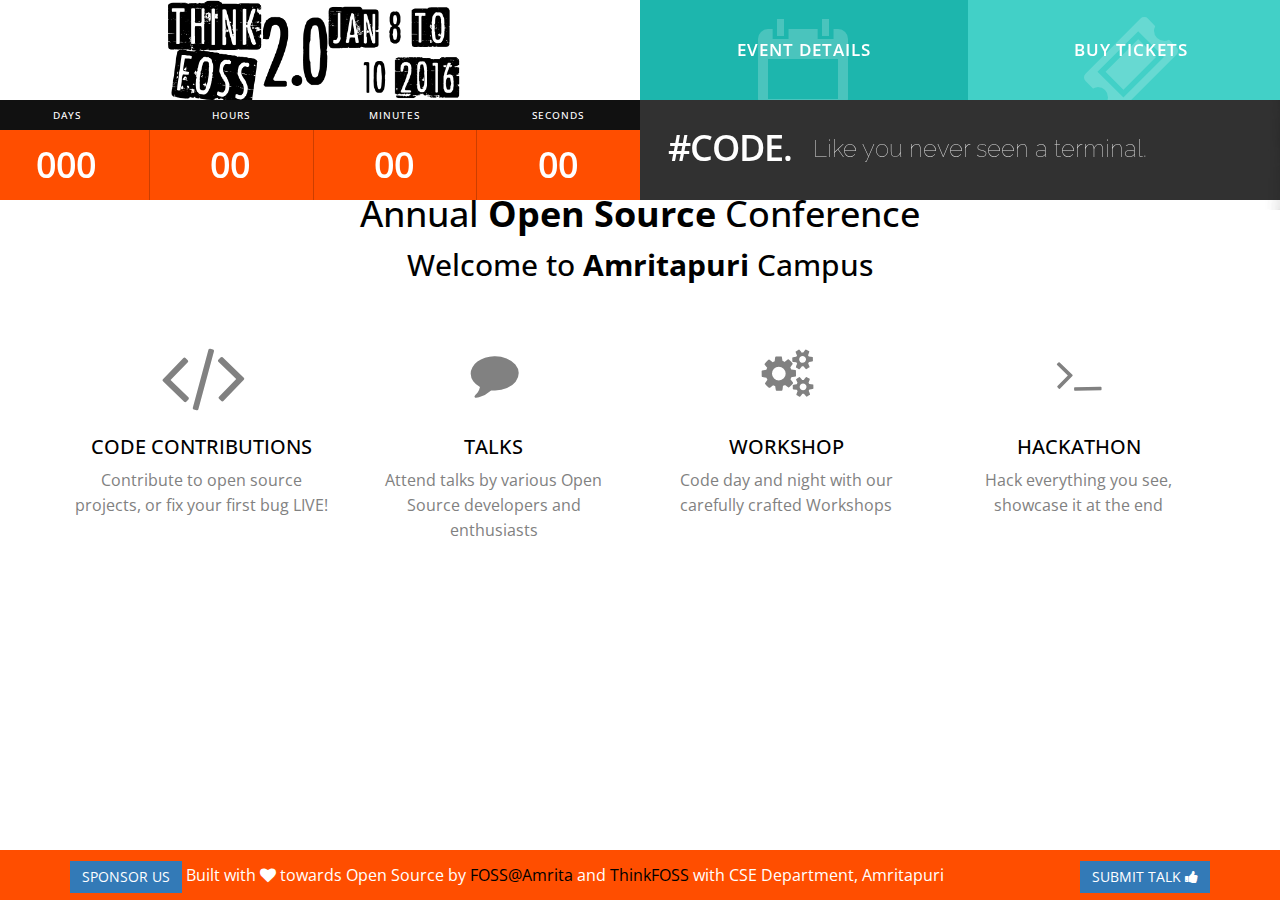
==== index.html @ d9e34c74 "update sponsorship area" ====
<!doctype html>
<html>
<head>
	<!-- ## SITE META ## -->
	<meta charset="utf-8">
	<title>ThinkFOSS 2.0</title>
	<link rel="shortcut icon" href="includes/img/logo.png" />
	<meta name="description" content="">
	<meta name="author" content="FOSS@Amrita">
	<meta name="viewport" content="width=device-width, initial-scale=1, maximum-scale=1">
	<link rel="shortcut icon" href="includes/img/placeholder/favicon.ico">

	<!-- ## LOAD STYLSHEETS ## -->
	<link rel="stylesheet" media="all" href="includes/css/style.css"/>

	<!-- ## GOOGLE FONTS ## -->
	<link href='http://fonts.googleapis.com/css?family=Open+Sans:400,600' rel='stylesheet' type='text/css'>
	<link href='http://fonts.googleapis.com/css?family=Raleway:100,300,400' rel='stylesheet' type='text/css'>
	<link href='http://fonts.googleapis.com/css?family=Architects+Daughter' rel='stylesheet' type='text/css'>
	<link rel="stylesheet" type="text/css" href="includes/css/bootstrap.min.css">

	<script src="includes/js/2.1.1.jquery.min.js"></script>
	<script src="includes/js/bootstrap.min.js"></script>
	<script src="dist/sweetalert.min.js"></script>
	<link rel="stylesheet" type="text/css" href="dist/sweetalert.css">

    <link rel="stylesheet" href="includes/font-awesome-4.4.0/css/font-awesome.min.css">

	<!-- ## FULLSCREEN SLIDESHOW ## -->

</head>

<body>
<link rel="stylesheet" href="includes/css/font-awesome.min.css">
		<!-- bootstrap.min -->
        <link rel="stylesheet" href="includes/css/bootstrap.min.css">
		<!-- Main Stylesheet -->
        <link rel="stylesheet" href="includes/css/main.css">

<!-- ## HEADER ## -->
<header id="qcHomeHeader">
	<div class="row">

		<!-- ## LOGO ## -->
		<div id="qcLogo" class="col-6 col" style="text-align: center">
			<a href="index.html"><img src="includes/img/logoheader.png" style="width : 300px; alt="/></a>
		</div>

		<!-- ## SITE NAVIGATION ## -->
		<nav id="qcPriNav" class="col-6 col">
			<ul class="clearfix">
				<li><a href="event.html"><i class="icon-calendar-2 icon"></i> <span>Event Details</span></a></li>
				<li><a href="ticket.html"><i class="icon-ticket icon"></i> <span>Buy Tickets</span></a></li>
			</ul>
		</nav>

	</div>
	<!-- Modal -->
  

	<div class="row">

		<!-- ## COUNTDOWN TIMER ## -->
		<div id="qcEventCountDown" class="col-6 col">
			<!-- ## DAYS ## -->
			<div class="dash days_dash">
				<div class="dash_title">days</div>
				<div class="digits clearfix">
					<div class="digit digit-1">0</div>
					<div class="digit digit-2">0</div>
					<div class="digit digit-3">0</div>
				</div>
			</div>
			<!-- ## HOURS ## -->
			<div class="dash hours_dash">
				<div class="dash_title">hours</div>
				<div class="digits clearfix">
					<div class="digit digit-1">0</div>
					<div class="digit digit-2">0</div>
				</div>
			</div>
			<!-- ## MINUTES ## -->
			<div class="dash minutes_dash">
				<div class="dash_title">minutes</div>
				<div class="digits clearfix">
					<div class="digit digit-1">0</div>
					<div class="digit digit-2">0</div>
				</div>
			</div>
			<!-- ## SECONDS ## -->
			<div class="dash seconds_dash">
				<div class="dash_title">seconds</div>
				<div class="digits clearfix">
					<div class="digit digit-1">0</div>
					<div class="digit digit-2">0</div>
				</div>
			</div>
		</div>

		<!-- ## EVENT BANNER ## -->
		<div id="qcEventBanner" class="col-6 col">
			<ul>
				<li><b>#CODE.</b> Like you never seen a terminal.</li>
				<li><b>#TALK.</b> As though everyone is listening.</li>
				<li><b>#HACK.</b> As though no one is watching you.</li>
			</ul>
		</div>
	</div>
</header>

<div class="row" style="padding-top: 15%;">
    <div class="page-title-text" style="line-height: 2px; text-align: center;">
    <h1 style=" line-height: 4px">Annual <strong>Open Source</strong> Conference</h1><br>
    <h2>Welcome to <strong>Amritapuri</strong> Campus</h2>
        <!-- Goals section -->
        <section id="service">
            <div class="container" style="padding-top: 40px">
                <div class="row">
                    <div class="col-md-3 col-lg-3 col-sm-6 col-xs-6 text-center wow animated bounceInLeft">
                        <div class="service-item wow animated wobble" data-wow-delay="0.9s">
                            <div class="service-icon">
                                <i class="fa fa-code fa-5x"></i>
                            </div>
                            <h3>Code Contributions</h3>
                            <p>Contribute to open source projects, or fix your first bug LIVE!</p>
                        </div>
                    </div>

                    <div class="col-md-3 col-lg-3 col-sm-6 col-xs-6 text-center wow animated zoomIn " data-wow-delay="0.6s">
                        <div class="service-item wow animated rubberBand" data-wow-delay="0.9s">
                            <div class="service-icon">
                                <i class="fa fa-comment fa-3x"></i>
                            </div>
                            <h3>Talks</h3>
                            <p>Attend talks by various Open Source developers and enthusiasts</p>
                        </div>
                    </div>

                    <div class="col-md-3 col-lg-3 col-sm-6 col-xs-6 text-center wow animated zoomIn" data-wow-delay="0.6s">
                        <div class="service-item wow animated rubberBand" data-wow-delay="0.9s">
                            <div class="service-icon">
                                <i class="fa fa-cogs fa-3x"></i>
                            </div>
                            <h3>Workshop</h3>
                            <p>Code day and night with our carefully crafted Workshops</p>
                        </div>
                    </div>

                    <div class="col-md-3 col-lg-3 col-sm-6 col-xs-6 text-center wow animated bounceInRight wobble" >
                        <div class="service-item wow animated wobble" data-wow-delay="0.9s">
                            <div class="service-icon">
                                <i class="fa fa-terminal fa-3x"></i>
                            </div>

                            <h3>Hackathon</h3>
                            <p> Hack everything you see, showcase it at the end</p>
                        </div>
                    </div>

                </div>
            </div>
        </section>

    </div>

</div>

<!-- ## HEADER END ## -->
<nav class="navbar navbar-fixed-bottom" style="background-color: #ff4e00; color: white">
<div class="container" style="padding-top: 10px">
    <div class="pull-left fnav">
            <a style="color:white;" class="click"><button class="btn btn-primary"  data-toggle="modal" data-target="#myModal">Sponsor Us</button></a>
		Built with <i class="fa fa-heart"></i> towards Open Source by <a href="http://foss.amrita.ac.in" style="color: black;" target="_blank">FOSS@Amrita</a> and <a href="http://www.thinkfoss.com" target="_blank" style="color: black">ThinkFOSS</a> with CSE Department, Amritapuri
	</div>

    <div class="pull-right fnav">
          <a style="color:white" href = 'http://goo.gl/forms/7ye2Z8JQT2' target="_blank"><button class="btn btn-primary">Submit Talk <i class="fa fa-thumbs-up"></i></button></a>
    </div>
</div>
</nav>


<!-- Modal -->
<div class="modal fade" id="myModal" tabindex="-1" role="dialog" aria-labelledby="myModalLabel">
	<div class="modal-dialog" role="document">
		<div class="modal-content">
			<div class="modal-header">
				<button type="button" class="close" data-dismiss="modal" aria-label="Close"><span aria-hidden="true">&times;</span></button>
				<h4 class="modal-title" id="myModalLabel" style="text-align: center">Why Sponsor Us?</h4>
			</div>
			<div class="modal-body" style="text-align: justify">
				Accredited with ‘A’ from NAAC for its excellence and with the grace of Mata Amritanandamayi Devi, Amrita University
				fosters one of the most active and tech-oriented Open Source student clubs in India - FOSS@Amrita.
				The club soars with powerful young and enthusiastic minds with the urge to contribute to Open Source and back to the community. Students of the University get encouraged to hack and learn more, and later start companies while maintaining their Academic excellence.
				<br>
				Your contribution would be a motivation for loads of students and professionals to get into the free software movement
			</div>
			<div class="modal-footer">
				<button type="button" class="btn btn-default" data-dismiss="modal">Close</button>
				<a href="mailto:conf@thinkfoss.com"><button type="button" class="btn btn-primary">Contact Us </button></a>
			</div>
		</div>
	</div>
</div>
        




<!-- ## LOAD JAVASCRIPTS ## -->
<script src="includes/js/2.1.1.jquery.min.js" type="text/javascript"></script>
<script src="includes/js/countdown.js" type="text/javascript"></script>
<script src="includes/js/jquery.marquee.min.js" type="text/javascript"></script>
<script src="includes/js/library.js" type="text/javascript"></script>
<script src="includes/js/init.js" type="text/javascript"></script>
<script>

document.querySelector().onclick = function(){
	swal("", "" +
			" " +
			"" +
			" " +
			"" +
			"\nMail us at : conf@thinkfoss.com")
};


</script>

</body>

</html>
---- includes/css/style.css ----
/*
Theme Name: Eventicka
Theme URI: http://www.quadcodes.com/
Version: 1
Copyright: © 2014 QuadCodes.
*/

/* Table of Contents
==================================================

	1. GLOBAL
	2. HOMEPAGE
		2.1 COUNTDOWN TIMER
		2.2 EVENT BANNER/TICKER
		2.3 OVERLAY & CENTER LOGO
	3. NAVIGATION
		3.1 PRIMARY NAVIGATION
		3.2 TAB NAVIGATION
	4. PAGE STYLING
		4.1 HEADER
		4.2 LOGO
		4.3 CONTENT WRAPPERS
		4.4 SECTION TITLE
		4.5 MODULE TITLE
		4.6 EVENT LAYOUT
		4.7 FOOTER
	5. MODULES
		5.1 SPEAKERS
		5.2 SCHEDULE
		5.3 SPONSORS
		5.4 TESTIMONIAL
		5.5 SUBSCRIBE
		5.6 PRICING
		5.7 TICKTS
		5.8 ABOUT COUNT
		5.9 ADDRESS LIST
		5.10 SOCIAL LIST
		5.11 FAQ
		5.12 GALLERY
	6. MISCELLANEOUS
	7. PLUGIN CSS
		7.1 TIPSY
		7.2 SLIDER
		7.3 FITVIDS / VIDEO
		7.4 OWL CAROUSEL
		7.5 SUPERSIZED	/ FULLSCREEN SLIDER
	8. CONDITIONAL LAYOUT CSS FOR MOBILE / TABLET DEVICES [ MEDIA QUERIES ]
		8.1 TABLETS
		8.2 MOBILE PORTRAIT
		8.3 MOBILE WIDE / LANDSCAPE


/* CSS Styles
================================================== */

/* IMPORTS */
@import url('architecture.css');
@import url('icon-fonts/fontello.css');
@import url('prettyPhoto.css');


/* ----------------------------------------------------------------*/
/* 	1. GLOBAL  */
/* ----------------------------------------------------------------*/

body {
    color: #777;
    font: 400 13px/26px "Open sans", Helvetica, sans-serif;
    background: #000;
}
.qcContainer {
    width: 1040px;
    margin: 0 auto;
}
video#bgvid {
	position: fixed;
	right: 0;
	bottom: 0;
	min-width: 100%;
	min-height: 100%;
	width: auto;
	height: auto;
	z-index: -100;
	background: #000 url('../img/placeholder/video/sample-video.html') no-repeat;
	background-size: cover;
}



/* ----------------------------------------------------------------*/
/* 	2. HOMEPAGE  */
/* ----------------------------------------------------------------*/

/* === 2.1 COUNTDOWN TIMER === */

#qcEventCountDown {
    position: relative;
    background: #ff4e00;
    margin: 0 auto;
}
.dash {
    float: left;
    position: relative;
    width: 25%;
    height: 100px;
    border-right: 0;
    text-align: center;
    box-shadow: 1px 0 0 rgba(0,0,0,0.2);
}
.dash:last-child {
    margin-right: 0;
}
.digits {
    display: block;
    position: relative;
    height: 100px;
    color: #fff;
}
.days_dash .digits {
    margin-left: -20px;
}
.digit {
    position: absolute;
    width: 100%;
    font: 600 36px/70px "Open sans", Arial, sans-serif;
    margin-right: 10px;
}
.digit-1 {
    margin-left: -10px;
}
.digit-2 {
    margin-left: 10px;
}
.digit-3 {
    margin-left: 30px;
}
.dash_title {
    display: block;
    position: relative;
    width: 100%;
    color: #fff;
    font: 500 10px/30px "Open sans", Helvetica, sans-serif;
    background: #111;
    text-transform: uppercase;
    letter-spacing: 1px;
    text-align: center;
}


/* === 2.2 EVENT BANNER/TICKER === */

#qcEventBanner {
    background: #313131;
}
#qcEventBanner:before {
    content: '';
    position: absolute;
    right: 0;
    width: 30px;
    height: 110px;
    background: url('../img/theme/txt-layover.png');
    z-index: 9;
}
#qcEventBanner ul {
    display: block;
    position: relative;
    list-style: none;
    height: 100px;
    overflow: hidden;
}
#qcEventBanner ul li {
    display: block;
    position: absolute;
    top: -999em;
    left: 0;
    white-space: nowrap;
    color: #ddd;
    font: 100 24px/90px "Raleway", Helvetica, sans-serif;
    letter-spacing: 0px;
    text-indent: 20px;
}
#qcEventBanner ul li b {
    position: relative;
    top: 4px;
    margin-right: 15px;
    margin-left: 8px;
    color: #fff;
    font: 600 36px/90px "Open sans", Helvetica, sans-serif;
    letter-spacing: -1px;
}


/* === 2.3 OVERLAY & CENTER LOGO === */

#qcOverlay {
    position: absolute;
    top: 0;
    width: 100%;
    height: 100%;
    background: rgba(255,78,0,0.12);
    text-align: center;
    z-index: 9;
}
#qcOverlay:before {
    content: '';
    display: inline-block;
    height: 100%;
    vertical-align: middle;
    margin-right: -0.25em; /* Adjusts for spacing */;
}
#qcEventLogo {
    display: inline-block;
    vertical-align: middle;
    width: 300px;
}
#qcEventLogo a {
    display: block;
}
#qcEventLogo img {
    display: block;
    width: 100%;
}
#qcEventLogo.loading {
    -webkit-animation: blinker 1s cubic-bezier(.5, 0, 1, 1) infinite alternate;
    -moz-animation: blinker 1s cubic-bezier(.5, 0, 1, 1) infinite alternate;
    -o-animation: blinker 1s cubic-bezier(.5, 0, 1, 1) infinite alternate;
    -ms-animation: blinker 1s cubic-bezier(.5, 0, 1, 1) infinite alternate;
    animation: blinker 1s cubic-bezier(.5, 0, 1, 1) infinite alternate;
}
@keyframes blinker {
    from {
        opacity: 1;
    }
    to {
        opacity: 0;
    }
}



/* ----------------------------------------------------------------*/
/* 	3. NAVIGATION  */
/* ----------------------------------------------------------------*/

/* === 3.1 PRIMARY NAVIGATION === */

#qcPriNav li {
    float: left;
    position: relative;
    width: 50%;
    list-style: none;
    overflow: hidden;
}
#qcPriNav li a, #qcPriNav li.current a:hover {
    display: block;
    color: #fff;
    font: 600 17px/100px "Open sans", Helvetica, sans-serif;
    letter-spacing: 1px;
    text-align: center;
    text-transform: uppercase;
    transition: all .25s linear;
    -o-transition: all .25s linear;
    -moz-transition: all .25s linear;
    -webkit-transition: all .25s linear;
}
#qcPriNav li:first-child a {
    background: #1db6ad;
}
#qcPriNav li:last-child a {
    background: #42d0c7;
}
#qcPriNav li a i, #qcPriNav li.current a:hover i {
    position: absolute;
    top: 10px;
    left: 0;
    width: 100%;
    color: rgba(255,255,255,0.2);
    font-size: 100px;
    text-align: center;
}
#qcPriNav li a:hover {
    letter-spacing: 3px;
}
#qcPriNav li a:hover i {
    color: rgba(0,0,0,0.1);
}
#qcPriNav li a span {
    position: relative;
    z-index: 9;
}
#qcPriNav li.current {
    overflow: visible;
}
#qcPriNav li.current:after {
    content: "";
    position: absolute;
    left: 50%;
    margin-top: -2px;
    margin: -2px 0 0 -10px;
    border-left: 18px solid transparent;
    border-right: 18px solid transparent;
    border-top: 18px solid #1DB6AD;
}
#qcPriNav li.current:last-child:after {
    border-top: 18px solid #42D0C7;
}


/* === 3.2 TAB NAVIGATION === */

#qcMbTrigger { 
    display: none; 
}
#qcTabNav {
    position: relative;
    text-align: center;
    border-bottom: 4px #555 solid;
    z-index: 9;
}
#qcTabNav li {
    display: inline-block;
    position: relative;
    width: 190px;
    margin-left: -4px;
    border-left: 1px #aaa solid;
}
#qcTabNav li:first-child {
    border-left: 0;
}
#qcTabNav li a {
    display: block;
    padding: 40px 0;
    color: #444;
    font: 600 14px/14px "Open sans", Helvetica, sans-serif;
    text-align: center;
    text-transform: uppercase;
}
#qcTabNav li a span {
    position: relative;
    top: 18px;
}
#qcTabNav li a i {
    position: absolute;
    width: 100%;
    top: 22px;
    left: 0;
    color: #c4c4c4;
    font-size: 22px;
    margin-right: 3px;
}
#qcTabNav li a:hover {
    color: #000;
    background: #fafafa;
}
#qcTabNav li.active {
    border-left: 1px #aaa solid;
    box-shadow: 0 5px 0 #fff;
}
#qcTabNav li:last-child.active {
    border-right: 1px #aaa solid;
}
#qcTabNav li.active a, #qcTabNav li.active a:hover {
    color: #FF4E00;
    background: #fff;
}
#qcTabNav li.active a i {
    color: #FF4E00;
}



/* ----------------------------------------------------------------*/
/* 	4. PAGE STYLING  */
/* ----------------------------------------------------------------*/

/* === 4.1 HEADER === */

#qcHomeHeader, #qcHeader {
    position: fixed;
    top: 0;
    left: 0;
    width: 100%;
    z-index: 10;
}
#qcHomeHeader .col, #qcHeader .col {
    position: relative;
    height: 100px;
}
#qcHeader.scrolled {
    border-bottom: 1px #ddd solid;
    box-shadow: 0 2px 5px rgba(0,0,0,0.1);
}

/* === 4.2 LOGO === */

#qcLogo {
    background: #fff;
}
#qcLogo a {
    display: block;
    text-align: center;
}


/* === 4.3 CONTENT WRAPPERS === */

#qcContentWrapper {
    background: #fff;
    margin-top: 101px;
    padding-bottom: 125px;
}
#qcContent .qcContainer {
    border-top: 1px #aaa solid;
    border-bottom: 4px #555 solid;
}
#qcContent .row > .col:nth-child(odd) .box {
    padding: 40px 40px 40px 0;
    border-right: 1px #ccc solid;
}
#qcContent .row > .col:nth-child(even) .box {
    padding: 40px 0 40px 40px;
}


/* === 4.4 SECTION TITLE === */

#qcSecbar {
	margin-bottom: 25px;
}
#qcSecbar .qcContainer {
    height: 140px;
}
#qcSecbar h1 {
    position: relative;
    color: #333;
    font: 600 90px/210px "Open sans", Helvetica, sans-serif;
    letter-spacing: -6px;
}
#qcSecbar h1 span {
    position: relative;
    bottom: 25px;
    color: #aaa;
    font: 400 16px/16px "Architects Daughter", Helvetica, sans-serif;
    letter-spacing: 1px;
}


/* === 4.5 MODULE TITLE === */

.qcModTitle {
    margin: 60px 0 -20px 0;
}
.qcModTitle h1 {
    margin-bottom: 15px;
    color: #333;
    font: 400 40px/40px "Open sans", Helvetica,Arial,sans-serif;
    letter-spacing: -2px;
}
.qcModTitle p {
    color: #777;
    font: 100 18px/18px "Raleway", Helvetica,Arial,sans-serif;
}


/* === 4.6 EVENT LAYOUT === */

.qcEventlayout {
    padding: 65px 0;
}
.qcEventlayout h1 {
    color: #222;
    font: 600 24px/36px "Open sans", Helvetica, Arial, sans-serif;
    margin-bottom: 30px;
    letter-spacing: -0px;
    text-transform: uppercase;
}
.qcEventlayout img {
    display: block;
    width: 100%;
}


/* === 4.7 FOOTER === */

#qcFooter {
    padding: 75px 0;
    background: #222;
}
#qcFooterNav li {
    display: inline-block;
    list-style: none;
}
#qcFooterNav li a {
    display: block;
    padding: 0 12px;
    color: #aaa;
    font: 600 15px/50px "Open sans", Helvetica, sans-serif;
    text-transform: uppercase;
}
#qcFooterNav li a:hover {
    color: #fff;
}
#qcFooterPara {
    text-align: right;
    color: #aaa;
    font: 400 12px/32px "Open sans", Helvetica, sans-serif;
}
#qcFooterLogo a {
    display: block;
    text-align: center;
}
#qcFooterPara p {
    color: #888;
    font: 400 11px/24px "Open sans", Helvetica, sans-serif;
    letter-spacing: 1px;
    text-transform: uppercase;
}
#qcFooterPara p span {
    display: block;
    margin-top: 8px;
    font-size: 12px;
    letter-spacing: 1px;
    color: #ddd;
}



/* ----------------------------------------------------------------*/
/* 	5. MODULES  */
/* ----------------------------------------------------------------*/

/* === 5.1 SPEAKERS === */

.qcTeamCol {
    text-align: center;
    list-style: none;
}
.qcTeamCol .small-box {
    padding: 30px;
}
.qcTeamCol h4 {
    color: #000;
    font: 600 20px/28px "Open sans", Helvetica, Arial, sans-serif;
    letter-spacing: -1px;
}
.qcTeamCol p {
    font-size: 14px;
    font-family: "Architects Daughter", Helvetica, Arial, sans-serif;
    letter-spacing: 1px;
}
.qcTeamCol img {
    position: relative;
    top: -30px;
    width: 100%;
    padding-top: 20px;
}


/* === 5.2 SCHEDULE === */

#qcScheduleWrapper {
    margin: 60px 0;
}
.qcScheduleDay {
    position: relative;
    height: 240px;
    padding-left: 52px;
    margin-bottom: 10px;
}
header.qcSchDay {
    position: absolute;
    left: -95px;
    top: 95px;
    width: 240px;
    height: 50px;
    color: #fff;
    font: 300 16px/50px "Open sans", Helvetica,Arial,sans-serif;
    background: #1DB6AD;
    text-align: center;
    text-transform: uppercase;
    -webkit-transform: rotate(-90deg);
    -moz-transform: rotate(-90deg);
    -o-transform: rotate(-90deg);
    -ms-transform: rotate(-90deg);
    transform: rotate(-90deg);
    border-radius: 3px 3px 0 0;
}
.qcScheduleDay:nth-child(even) header.qcSchDay {
    background: #FF7D00;
}
header.qcSchDay span {
    color: #fff;
    margin-left: 8px;
}
.qcScheduleList {
    position: relative;
}
.qcScheduleDay:after {
    position: absolute;
    top: 0;
    right: 0;
    content: "";
    width: 30px;
    height: 240px;
    z-index: 9;
    -webkit-box-shadow: inset -14px 0 14px rgba(255, 255, 255, 0.95);
    -moz-box-shadow: inset -14px 0 14px rgba(255, 255, 255, 0.95);
    box-shadow: inset -14px 0 14px rgba(255, 255, 255, 0.95);
}
.qcScheduleList li {
    float: left;
    list-style: none;
    width: 100%;
}
.qcScheduleList li a {
    display: block;
    position: relative;
    height: 240px;
    margin-right: 1px;
    background: #aaa;
}
.qcScheduleList li a img {
    display: block;
    width: 100%;
    filter: url("data:image/svg+xml;utf8,<svg xmlns=\'http://www.w3.org/2000/svg\'><filter id=\'grayscale\'><feColorMatrix type=\'matrix\' values=\'0.3333 0.3333 0.3333 0 0 0.3333 0.3333 0.3333 0 0 0.3333 0.3333 0.3333 0 0 0 0 0 1 0\'/></filter></svg>#grayscale");
    filter: gray;
    -webkit-filter: grayscale(100%);
}
.qcScheduleList li a:hover img {
    filter: url("data:image/svg+xml;utf8,<svg xmlns=\'http://www.w3.org/2000/svg\'><filter id=\'grayscale\'><feColorMatrix type=\'matrix\' values=\'1 0 0 0 0, 0 1 0 0 0, 0 0 1 0 0, 0 0 0 1 0\'/></filter></svg>#grayscale");
    -webkit-filter: grayscale(0%);
}
.qcSchDesc {
    position: absolute;
    bottom: 0;
    left: 0;
    width: 100%;
    height: 80px;
    background: #666;
}
.qcScheduleList li a:hover .qcSchDesc {
    background: #222;
}
.qcSchTime {
    position: absolute;
    top: 16px;
    left: 15px;
    color: #fff;
    font: 300 22px/22px "Open sans", Helvetica,Arial,sans-serif;
    z-index: 9;
    text-transform: uppercase;
}
.qcSchTime sup {
    font: 300 11px/11px "Raleway", Helvetica,Arial,sans-serif;
}
.qcSchSpeaker {
    position: absolute;
    top: 50px;
    left: 15px;
    color: #42D0C7;
    font: 300 12px/12px "Open sans", Helvetica,Arial,sans-serif;
    text-transform: uppercase;
}
.qcSchSpeaker span {
    color: #ccc;
}
.qcScheduleList .owl-controls {
    position: absolute;
    top: 70px;
    right: -100px;
}


/* === 5.3 SPONSORS === */

.qcSposnsorList {
    margin: 60px 0;
}
.qcSposnsorList li a {
    display: block;
    padding: 20px;
}
.qcSposnsorList li img {
    display: block;
    width: 100%;
}
.qcSposnsorList .owl-controls {
    position: absolute;
    top: -130px;
    right: 0;
}


/* === 5.4 TESTIMONIAL === */

#qcTestimonial {
    position: absolute;
    padding: 20px;
    text-align: center;
}
#qcTestimonial p {
    margin-bottom: 10px;
    color: #888;
    font: 100 24px/40px "Raleway", Helvetica,Arial,sans-serif;
}
#qcTestimonial cite {
    color: #FF4D00;
    font: 300 16px/16px "Open sans", Helvetica,Arial,sans-serif;
    letter-spacing: -0px;
}
#qcTestimonialList {
    margin: 20px 0;
}
#qcTestimonialList li {
    float: left;
    width: 20%;
    list-style: none;
}
#qcTestimonialList li a {
    display: block;
    position: relative;
    margin: 0 1px 1px 0;
    overflow: hidden;
}
#qcTestimonialList li a.active:after {
    position: absolute;
    content: "";
    left: 0;
    top: 0;
    width: 100%;
    height: 100%;
    background: rgba(66,208,199,0.6) url('../img/theme/quoteActive.png') center center no-repeat;
    z-index: 1;
}
#qcTestimonialList li img {
    display: block;
    filter: url("data:image/svg+xml;utf8,<svg xmlns=\'http://www.w3.org/2000/svg\'><filter id=\'grayscale\'><feColorMatrix type=\'matrix\' values=\'0.3333 0.3333 0.3333 0 0 0.3333 0.3333 0.3333 0 0 0.3333 0.3333 0.3333 0 0 0 0 0 1 0\'/></filter></svg>#grayscale");
    filter: gray;
    -webkit-filter: grayscale(100%);
}


/* === 5.5 SUBSCRIBE === */

.qcSubscribeForm {
    margin: 60px 0;
}
.qcSubscribeForm .inputText {
    display: block;
    width: 100%;
    font-size: 14px;
    line-height: 55px;
    border: 1px #ddd solid;
    background: #f8f8f8;
    text-indent: 20px;
}
.qcSubscribeForm .inputButton {
    display: block;
    position: absolute;
    right: 0;
    width: 90%;
    color: #fff;
    font-size: 14px;
    line-height: 55px;
    text-transform: uppercase;
    background: #42D0C7;
    border: 1px #42D0C7 solid;
    cursor: pointer;
}
.qcSubscribeForm .inputButton:hover {
    background: #1DB6AD;
}


/* === 5.6 PRICING  === */

.qcPricingWrapper {
    margin: 60px 0;
}
#qcContent .row .qcPricing.col > .box {
    padding: 0;
    margin: 20px;
    border: 0;
    text-align: center;
}
.qcPricing header {
    color: #fff;
    font: 300 28px/100px "Raleway", Helvetica,Arial,sans-serif;
    background: #FF4D00;
    letter-spacing: -0px;
    text-transform: uppercase;
    border-radius: 3px 3px 0 0;
}
.qcPricing:nth-child(1) header {
    background: #42D0C7;
}
.qcPricing:nth-child(2) header {
    background: #FF4D00;
}
.qcPricing:nth-child(3) header {
    background: #42D0C7;
}
.qcPricing .price {
    color: #777;
    font: 400 14px/55px "Open sans", Helvetica,Arial,sans-serif;
    text-transform: uppercase;
    background: #f8f8f8;
    border: 1px #ccc solid;
    border-top: 0;
    letter-spacing: 1px;
}
.qcPricing .price span {
    margin-right: 3px;
    color: #666;
    font: 400 24px/55px "Open sans", Helvetica,Arial,sans-serif;
    letter-spacing: 0px;
}
.qcPricing ul {
    list-style: none;
    padding: 20px 0;
    border-right: 1px #ccc solid;
    border-left: 1px #ccc solid;
}
.qcPricing li {
    margin: 18px 10px;
    color: #777;
    font: 300 16px/30px "Raleway", Helvetica,Arial,sans-serif;
}
.qcPricing footer a {
    display: block;
    color: #ff952e;
    font: 300 18px/80px "Open sans", Helvetica,Arial,sans-serif;
    text-transform: uppercase;
    background: #fff6e9;
    border: 1px #ff952e solid;
    border-top: 0;
    border-radius: 0 0 3px 3px;
    letter-spacing: 1px;
}
.qcPricing:hover footer a {
    color: #fff;
    background: #ffba00;
}


/* === 5.7 TICKTS  === */

.qcTcktRegForm {
    padding: 25px 25px 25px 55px;
    border-left: 1px #ccc solid;
}
.qcTcktRegForm .qcModTitle {
	position: relative;
	top: -60px;
}
.qcTcktRegForm li {
    float: left;
    position: relative;
    list-style: none;
    width: 49.9%;
    min-height: 100px;
    border-top: 1px #bbb solid;
}
.qcTcktRegForm li:hover {
	background: #fffdf5;
}
.qcTcktRegForm li .wrapper {
    padding: 40px 20px 30px 0;
}
.qcTcktRegForm li:nth-child(odd) {
    border-right: 1px #bbb solid;
}
.qcTcktRegForm li:nth-child(even) .wrapper {
    padding-right: 0;
    padding-left: 22px;
}
.qcTcktRegForm li label {
    position: absolute;
    margin-top: -14px;
    font-weight: 600px;
    color: #222;
    font: 600 14px/14px "Open sans", Helvetica,Arial,sans-serif;
    text-transform: uppercase;
    letter-spacing: 1px;
}
.qcTcktRegForm li input {
    display: block;
    position: relative;
   	top: 7px;
    width: 100%;
    margin-top: 10px;
    font: 400 14px/18px "Courier", Helvetica, sans-serif;
    background: transparent;
    border: 0;
    border-bottom: 0px #ddd dashed;
}
.qcTcktRegForm li select {
    display: inline-block;
    position: relative;
    top: 10px;
    padding: 5px;
    margin-right: 10px;
    color: #666;
}
.qcTcktCheck {
	position: relative;
    padding: 40px 0;
    font: 400 14px/18px "Courier", Helvetica, sans-serif;
    border-top: 3px #666 solid;
    border-bottom: 3px #666 solid;
}
.qcTcktCheck:hover {
	background: #fffdf5;
}
.qcTcktSubmit {
    padding: 25px 0 0 0;
    text-align: center;
}
.qcTcktSubmit button {
    display: inline-block;
    position: relative;
    top: 20px;
    padding: 14px;
    color: #fff;
    font-size: 13px;
    text-transform: uppercase;
    background: #FF4D00;
    border: 0;
    border-radius: 2px;
    cursor: pointer;
    letter-spacing: 1px;
}
.qcTcktSubmit button:hover {
    background: #42D0C7;
}
/* === CONTACT  === */
.qcTcktRegForm.contact {
	padding: 0;
	border-left: 0;
	margin-top: -1px;
}
.qcTcktRegForm.contact li.full {
	width: 100%;
	border-right: 0;
}
.qcTcktRegForm.contact textarea {
	margin-top: 20px;
	width: 100%;
	height: 80px;
	font-size: 14px;
	background: transparent;
	border: 0;
	resize: none;
}
.qcTcktRegForm.contact .qcTcktSubmit {
	padding-bottom: 65px;
	border-top: 1px #aaa solid;
}
.inputError {
	background: #fff8f8;
}
.error {
	position: absolute;
	right: 20px;
	top: 10px;
	color: red;
	font-size: 11px;
	font-family: "Courier";
	text-transform: uppercase;
}
.herr > .error:nth-child(2n) {
	opacity: 0;
}

/* === 5.8 ABOUT COUNT === */

#qcContent #qcAbtCount .box {
    text-align: center;
    padding: 40px 20px;
}
#qcAbtCount i {
    display: block;
    position: absolute;
    top: 0px;
    left: 0;
    width: 100%;
    color: rgba(0, 0, 0, 0.07);
    font-size: 140px;
    z-index: 5;
}
#qcAbtCount .box:hover i {
    color: rgba(255, 115, 53, 0.15);
}
.abtCountNum {
    position: relative;
    margin: -5px 0 5px 0;
    color: #FF7335;
    font: 400 50px/50px "Open sans", Arial, sans-serif;
    letter-spacing: -2px;
    z-index: 6;
}
.abtCountTitle {
    position: relative;
    color: #444;
    font: 600 18px/18px "Open sans", Arial, sans-serif;
    text-transform: uppercase;
    letter-spacing: 1px;
    z-index: 6;
}
#qcContent #qcAbtCount > .col:last-child .box {
    border: 0;
}
.qcCheckList {
    margin: 0;
    list-style: none;
}
.qcCheckList li {
    margin: 16px 0;
    color: #777;
    font: 300 14px/32px "Raleway", Arial, sans-serif;
    background: url('../img/theme/checkbox.png') no-repeat 0 6px;
    text-indent: 40px;
    letter-spacing: 0px;
}


/* === 5.9 ADDRESS LIST === */

ul.qcAddress {
    padding: 50px 0;
}
ul.qcAddress li {
    list-style: none;
    padding: 8px 0;
    color: #888;
    font-size: 13px;
}
ul.qcAddress li:last-child {
    border-bottom: 0;
}
ul.qcAddress li i {
    font-size: 14px;
}
ul.qcAddress li p {
    display: inline-block;
    color: #666;
    margin: 0 0 0 10px;
}
ul.qcAddress li p strong {
    display: inline-block;
    width: 100px;
    color: #000;
}
.icon-map {
    top: -31px;
}
ul.qcAddress li a {
    color: #aaa;
}


/* === 5.10 SOCIAL LIST === */

.qcGlyphSocial {
    position: relative;
    top: 20px;
}
.qcGlyphSocial li {
    display: inline-block;
}
.qcGlyphSocial li a {
    display: block;
    padding: 2px 7px;
    margin: 0 2px 4px 0;
    color: #666;
    border: 1px #ddd solid;
    border-radius: 2px;
}
.qcGlyphSocial li a:hover {
    color: #333;
    background: #fafafa;
    border-color: #888;
}


/* === 5.11 FAQ === */

.qcEventlayout h1.qcFaq {
    color: #000;
    font: 300 48px/48px "Raleway", Helvetica,Arial,sans-serif;
    letter-spacing: -1px;
}
.shortcode-toggle {
    margin-bottom: 15px;
}
.shortcode-toggle h4 {
    margin: 0;
}
.shortcode-toggle h4 a {
    display: block;
    padding: 8px 0;
    color: #777;
    font: 100 22px/30px "Raleway", Helvetica, Arial, sans-serif;
    letter-spacing: 0px;
    background: url('../img/theme/FaqArw.png') no-repeat right -100px;
}
.shortcode-toggle h4 a span {
    margin-right: 8px;
    color: #444;
    font: 500 22px/30px "Open sans", Helvetica, Arial, sans-serif;
}
.shortcode-toggle h4 a:hover {
    color: #000;
}
.shortcode-toggle.closed h4 a {
    background: url('../img/theme/FaqArw.png') no-repeat right 0;
}
.shortcode-toggle .toggle-content {
    padding: 20px;
    background: #fff;
    border: 1px #ccc dotted;
    border-top: none;
    margin-bottom: 40px;
}
.shortcode-toggle.closed .toggle-content {
    display: none;
}


/* === 5.12 GALLERY === */

#imgGallery {
    padding: 30px 0;
    position: relative;
    left: 6px;
}
#imgGallery li {
    float: left;
    width: 33%;
    position: relative;
    list-style: none;
}
#imgGallery li a {
    position: relative;
    display: block;
    margin: 0 1px 1px 0;
}
#imgGallery li a.video:after {
    position: absolute;
    top: 0;
    left: 0;
    width: 100%;
    content: "";
    height: 100%;
    background: rgba(255,255,255,0.3) url('../img/theme/video-thumb.png') center center no-repeat;
    z-index: 1;
}
#imgGallery li img {
    display: block;
    width: 100%;
    filter: url("data:image/svg+xml;utf8,<svg xmlns=\'http://www.w3.org/2000/svg\'><filter id=\'grayscale\'><feColorMatrix type=\'matrix\' values=\'0.3333 0.3333 0.3333 0 0 0.3333 0.3333 0.3333 0 0 0.3333 0.3333 0.3333 0 0 0 0 0 1 0\'/></filter></svg>#grayscale");
    filter: gray;
    -webkit-filter: grayscale(100%);
}
#imgGallery li:hover img {
    filter: url("data:image/svg+xml;utf8,<svg xmlns=\'http://www.w3.org/2000/svg\'><filter id=\'grayscale\'><feColorMatrix type=\'matrix\' values=\'1 0 0 0 0, 0 1 0 0 0, 0 0 1 0 0, 0 0 0 1 0\'/></filter></svg>#grayscale");
    -webkit-filter: grayscale(0%);
}



/* ----------------------------------------------------------------*/
/* 	6. MISCELLANEOUS  */
/* ----------------------------------------------------------------*/

#qcContent .row > .col .box.no-border {
    border: 0;
}
.qcPageDesc, .small-box p.qcPageDesc {
    color: #888;
    font: 300 16px/32px "Raleway", Helvetica,Arial,sans-serif;
    padding: 40px 20px 20px 0;
}
.qcPageDesc.full {
    padding-top: 20px;
}
.qcTabTitle {
    padding: 60px 0px 50px 0;
    border-bottom: 1px #ccc solid;
}
.qcTabTitle h4 {
    color: #FF4E00;
    font: 100 70px/70px "Raleway", Helvetica, Arial, sans-serif;
    letter-spacing: -2px;
}
.qcTabTitle:after {
    position: absolute;
    margin-top: 50px;
    content: "";
    width: 50px;
    border-top: 4px #444 solid;
}
.qcTabTitle.no-border {
    border: 0;
}
.qcTabTitle.no-border:after {
    display: none;
}
.qcTabTitle h4 span {
    display: block;
    color: #666;
    font: 100 16px/48px "Architects Daughter", Helvetica, Arial, sans-serif;
    letter-spacing: 1px;
}
.dblBorder {
    position: relative;
    width: 100%;
    border-top: 1px #ccc solid;
}
.dblBorder:after {
    position: absolute;
    top: 0px;
    content: "";
    width: 50px;
    border-top: 4px #444 solid;
}
#qcContactMap {
    width: 100%;
    height: 350px;
    filter: url("data:image/svg+xml;utf8,<svg xmlns=\'http://www.w3.org/2000/svg\'><filter id=\'grayscale\'><feColorMatrix type=\'matrix\' values=\'0.3333 0.3333 0.3333 0 0 0.3333 0.3333 0.3333 0 0 0.3333 0.3333 0.3333 0 0 0 0 0 1 0\'/></filter></svg>#grayscale");
    filter: gray;
    -webkit-filter: grayscale(100%);
}
.fit-vids-style {
    display: none;
}



/* ----------------------------------------------------------------*/
/* 	7. PLUGIN CSS  */
/* ----------------------------------------------------------------*/

/* === 7.1 TIPSY === */

.tipsy {
    position: absolute;
    padding: 5px;
    font-size: 10px;
    z-index: 100000;
}
.tipsy-inner {
    padding: 5px 8px 4px 8px;
    background-color: black;
    color: white;
    max-width: 200px;
    text-align: center;
    text-shadow: none;
}
.tipsy-inner {
    border-radius: 3px;
    -moz-border-radius: 3px;
    -webkit-border-radius: 3px;
}
.tipsy-arrow {
    position: absolute;
    background: url([data-uri]) no-repeat top left;
    width: 9px;
    height: 5px;
}
.tipsy-n .tipsy-arrow {
    top: 0;
    left: 50%;
    margin-left: -4px;
}
.tipsy-nw .tipsy-arrow {
    top: 0;
    left: 10px;
}
.tipsy-ne .tipsy-arrow {
    top: 0;
    right: 10px;
}
.tipsy-s .tipsy-arrow {
    bottom: 0;
    left: 50%;
    margin-left: -4px;
    background-position: bottom left;
}
.tipsy-sw .tipsy-arrow {
    bottom: 0;
    left: 10px;
    background-position: bottom left;
}
.tipsy-se .tipsy-arrow {
    bottom: 0;
    right: 10px;
    background-position: bottom left;
}
.tipsy-e .tipsy-arrow {
    top: 50%;
    margin-top: -4px;
    right: 0;
    width: 5px;
    height: 9px;
    background-position: top right;
}
.tipsy-w .tipsy-arrow {
    top: 50%;
    margin-top: -4px;
    left: 0;
    width: 5px;
    height: 9px;
}


/* === 7.2 SLIDER === */

.qcSliderWrapper {
    position: relative;
    overflow: hidden;
}
.qcSliderWrapper:hover .qcPrevNext {
    opacity: 1;
}
.qcPrevNext {
    position: absolute;
    top: 50%;
    width: 100%;
    margin-top: -20px;
    font-size: 20px;
    opacity: 0.4;
}
.qcPrev {
    position: absolute;
    left: -50px;
    width: 40px;
    color: #fff;
    line-height: 40px;
    background: rgba(0,0,0,0.1);
    border: 2px #fff solid;
    text-align: center;
    border-radius: 40px;
    -webkit-transition: all 0.3s ease;
    -moz-transition: all 0.3s ease;
    -o-transition: all 0.3s ease;
    -ms-transition: all 0.3s ease;
    transition: all 0.3s ease;
    cursor: pointer;
}
.qcNext {
    position: absolute;
    right: -50px;
    width: 40px;
    color: #fff;
    line-height: 40px;
    background: rgba(0,0,0,0.1);
    border: 2px #fff solid;
    text-align: center;
    border-radius: 40px;
    -webkit-transition: all 0.3s ease;
    -moz-transition: all 0.3s ease;
    -o-transition: all 0.3s ease;
    -ms-transition: all 0.3s ease;
    transition: all 0.3s ease;
    cursor: pointer;
}
.qcSliderWrapper:hover .qcPrev {
    left: 30px;
}
.qcSliderWrapper:hover .qcNext {
    right: 30px;
}


/* === 7.3 FITVIDS/VIDEO === */

.qcFitVids {
    position: relative;
    margin: 20px 0;
    background: #fff;
    z-index: 1;
}
.qcFitVids:after {
    content: "";
    position: absolute;
    top: 0;
    width: 100%;
    height: 100%;
    background: rgba(255,255,255,0.1) url('../img/theme/qcVidPlay.png') center center no-repeat;
    z-index: 9;
    cursor: pointer;
}
.qcFitVids.hide:after {
    display: none;
}


/* === 7.4 OWL CAROUSEL === */

/* clearfix */
.owl-carousel .owl-wrapper:after {
    content: ".";
    display: block;
    clear: both;
    visibility: hidden;
    line-height: 0;
    height: 0;
}
/* display none until init */
.owl-carousel {
    display: none;
    position: relative;
    width: 100%;
    -ms-touch-action: pan-y;
    list-style: none;
}
.owl-carousel .owl-wrapper {
    display: none;
    position: relative;
    -webkit-transform: translate3d(0px, 0px, 0px);
    z-index: 0;
}
.owl-carousel .owl-wrapper-outer {
    overflow: hidden;
    position: relative;
    width: 100%;
    z-index: 0;
}
.owl-carousel .owl-wrapper-outer.autoHeight {
    -webkit-transition: height 500ms ease-in-out;
    -moz-transition: height 500ms ease-in-out;
    -ms-transition: height 500ms ease-in-out;
    -o-transition: height 500ms ease-in-out;
    transition: height 500ms ease-in-out;
}
.owl-carousel .owl-item {
    float: left;
}
.owl-controls .owl-page,
.owl-controls .owl-buttons div {
    cursor: pointer;
}
.owl-controls {
    -webkit-user-select: none;
    -khtml-user-select: none;
    -moz-user-select: none;
    -ms-user-select: none;
    user-select: none;
    -webkit-tap-highlight-color: rgba(0, 0, 0, 0);
}
.single-carousel img {
    width: 100%;
}
/* mouse grab icon */
.grabbing {
    cursor: url(grabbing.html) 8 8, move;
}
/* fix */
.owl-carousel  .owl-wrapper,
.owl-carousel  .owl-item {
    -webkit-backface-visibility: hidden;
    -moz-backface-visibility: hidden;
    -ms-backface-visibility: hidden;
    -webkit-transform: translate3d(0,0,0);
    -moz-transform: translate3d(0,0,0);
    -ms-transform: translate3d(0,0,0);
}
/* Prev Next Buttons */
.owl-buttons {
    position: relative;
    top: 0px;
    padding: 35px 0;
    text-align: right;
}
.owl-buttons > div {
    position: absolute;
    width: 20px;
    height: 41px;
    cursor: pointer;
    opacity: 0.7;
}
.owl-buttons > div:hover {
    opacity: 1;
}
.owl-buttons > .owl-prev {
    right: 60px;
    background: url('../img/theme/carouselNav.png') 0 0 no-repeat;
}
.owl-buttons > .owl-next {
    right: 10px;
    background: url('../img/theme/carouselNav.png') 0 -41px no-repeat;
}
.owl-buttons > div.disabled, .owl-buttons > div.disabled:hover {
    opacity: 0.2;
    cursor: default;
}
/* Owl Carousel CSS3 Transitions */
.owl-origin {
    -webkit-perspective: 1200px;
    -webkit-perspective-origin-x: 50%;
    -webkit-perspective-origin-y: 50%;
    -moz-perspective: 1200px;
    -moz-perspective-origin-x: 50%;
    -moz-perspective-origin-y: 50%;
    perspective: 1200px;
}
/* fade */
.owl-fade-out {
    z-index: 10;
    -webkit-animation: fadeOut .7s both ease;
    -moz-animation: fadeOut .7s both ease;
    animation: fadeOut .7s both ease;
}
.owl-fade-in {
    -webkit-animation: fadeIn .7s both ease;
    -moz-animation: fadeIn .7s both ease;
    animation: fadeIn .7s both ease;
}
/* backSlide */
.owl-backSlide-out {
    -webkit-animation: backSlideOut 1s both ease;
    -moz-animation: backSlideOut 1s both ease;
    animation: backSlideOut 1s both ease;
}
.owl-backSlide-in {
    -webkit-animation: backSlideIn 1s both ease;
    -moz-animation: backSlideIn 1s both ease;
    animation: backSlideIn 1s both ease;
}
/* goDown */
.owl-goDown-out {
    -webkit-animation: scaleToFade .7s ease both;
    -moz-animation: scaleToFade .7s ease both;
    animation: scaleToFade .7s ease both;
}
.owl-goDown-in {
    -webkit-animation: goDown .6s ease both;
    -moz-animation: goDown .6s ease both;
    animation: goDown .6s ease both;
}
/* scaleUp */
.owl-fadeUp-in {
    -webkit-animation: scaleUpFrom .5s ease both;
    -moz-animation: scaleUpFrom .5s ease both;
    animation: scaleUpFrom .5s ease both;
}
.owl-fadeUp-out {
    -webkit-animation: scaleUpTo .5s ease both;
    -moz-animation: scaleUpTo .5s ease both;
    animation: scaleUpTo .5s ease both;
}
/* Keyframes */
/*empty*/
@-webkit-keyframes empty {
    0% {
        opacity: 1;
    }
}
@-moz-keyframes empty {
    0% {
        opacity: 1;
    }
}
@keyframes empty {
    0% {
        opacity: 1;
    }
}
@-webkit-keyframes fadeIn {
    0% {
        opacity: 0;
    }
    100% {
        opacity: 1;
    }
}
@-moz-keyframes fadeIn {
    0% {
        opacity: 0;
    }
    100% {
        opacity: 1;
    }
}
@keyframes fadeIn {
    0% {
        opacity: 0;
    }
    100% {
        opacity: 1;
    }
}
@-webkit-keyframes fadeOut {
    0% {
        opacity: 1;
    }
    100% {
        opacity: 0;
    }
}
@-moz-keyframes fadeOut {
    0% {
        opacity: 1;
    }
    100% {
        opacity: 0;
    }
}
@keyframes fadeOut {
    0% {
        opacity: 1;
    }
    100% {
        opacity: 0;
    }
}
@-webkit-keyframes backSlideOut {
    25% {
        opacity: .5;
        -webkit-transform: translateZ(-500px);
    }
    75% {
        opacity: .5;
        -webkit-transform: translateZ(-500px) translateX(-200%);
    }
    100% {
        opacity: .5;
        -webkit-transform: translateZ(-500px) translateX(-200%);
    }
}
@-moz-keyframes backSlideOut {
    25% {
        opacity: .5;
        -moz-transform: translateZ(-500px);
    }
    75% {
        opacity: .5;
        -moz-transform: translateZ(-500px) translateX(-200%);
    }
    100% {
        opacity: .5;
        -moz-transform: translateZ(-500px) translateX(-200%);
    }
}
@keyframes backSlideOut {
    25% {
        opacity: .5;
        transform: translateZ(-500px);
    }
    75% {
        opacity: .5;
        transform: translateZ(-500px) translateX(-200%);
    }
    100% {
        opacity: .5;
        transform: translateZ(-500px) translateX(-200%);
    }
}
@-webkit-keyframes backSlideIn {
    0%, 25% {
        opacity: .5;
        -webkit-transform: translateZ(-500px) translateX(200%);
    }
    75% {
        opacity: .5;
        -webkit-transform: translateZ(-500px);
    }
    100% {
        opacity: 1;
        -webkit-transform: translateZ(0) translateX(0);
    }
}
@-moz-keyframes backSlideIn {
    0%, 25% {
        opacity: .5;
        -moz-transform: translateZ(-500px) translateX(200%);
    }
    75% {
        opacity: .5;
        -moz-transform: translateZ(-500px);
    }
    100% {
        opacity: 1;
        -moz-transform: translateZ(0) translateX(0);
    }
}
@keyframes backSlideIn {
    0%, 25% {
        opacity: .5;
        transform: translateZ(-500px) translateX(200%);
    }
    75% {
        opacity: .5;
        transform: translateZ(-500px);
    }
    100% {
        opacity: 1;
        transform: translateZ(0) translateX(0);
    }
}
@-webkit-keyframes scaleToFade {
    to {
        opacity: 0;
        -webkit-transform: scale(.8);
    }
}
@-moz-keyframes scaleToFade {
    to {
        opacity: 0;
        -moz-transform: scale(.8);
    }
}
@keyframes scaleToFade {
    to {
        opacity: 0;
        transform: scale(.8);
    }
}
@-webkit-keyframes goDown {
    from {
        -webkit-transform: translateY(-100%);
    }
}
@-moz-keyframes goDown {
    from {
        -moz-transform: translateY(-100%);
    }
}
@keyframes goDown {
    from {
        transform: translateY(-100%);
    }
}
@-webkit-keyframes scaleUpFrom {
    from {
        opacity: 0;
        -webkit-transform: scale(1.5);
    }
}
@-moz-keyframes scaleUpFrom {
    from {
        opacity: 0;
        -moz-transform: scale(1.5);
    }
}
@keyframes scaleUpFrom {
    from {
        opacity: 0;
        transform: scale(1.5);
    }
}
@-webkit-keyframes scaleUpTo {
    to {
        opacity: 0;
        -webkit-transform: scale(1.5);
    }
}
@-moz-keyframes scaleUpTo {
    to {
        opacity: 0;
        -moz-transform: scale(1.5);
    }
}
@keyframes scaleUpTo {
    to {
        opacity: 0;
        transform: scale(1.5);
    }
}


/* === 7.5 FULLSCREEN SLIDER/SUPERSIZED === */

#supersized-loader {
    position: absolute;
    top: 50%;
    left: 50%;
    width: 60px;
    height: 60px;
    margin: -30px 0 0 -30px;
    text-indent: -999em;
    background: #000;
    z-index: 0;
}
#supersized {
    display: block;
    position: fixed;
    left: 0;
    top: 0;
    height: 100%;
    width: 100%;
    overflow: hidden;
    z-index: 1;
}
#supersized img {
    display: none;
    position: relative;
    width: auto;
    height: auto;
    border: none;
    outline: none;
}
#supersized.speed img {
    -ms-interpolation-mode: nearest-neighbor;
    image-rendering: -moz-crisp-edges;
}
#supersized.quality img {
    -ms-interpolation-mode: bicubic;
    image-rendering: optimizeQuality;
}
#supersized li {
    display: block;
    list-style: none;
    position: fixed;
    top: 0;
    left: 0;
    width: 100%;
    height: 100%;
    background: #111;
    overflow: hidden;
    z-index: -30;
}
#supersized a {
    display: block;
    width: 100%;
    height: 100%;
}
#supersized li.prevslide {
    z-index: -20;
}
#supersized li.activeslide {
    z-index: -10;
}
#supersized li.image-loading {
    width: 100%;
    height: 100%;
    background: #111;
}
#supersized li.image-loading img {
    visibility: hidden;
}
#supersized li.prevslide img,
#supersized li.activeslide img {
    display: inline;
}
#qcHomeSlideControls {
    position: absolute;
    top: 0;
    width: 100%;
    height: 100%;
    overflow: hidden;
}
ul#slide-list {
    display: block;
    position: absolute;
    bottom: 20px;
    left: 50%;
    padding: 15px 0;
    z-index: 99;
}
ul#slide-list li {
    list-style: none;
    float: right;
    width: 12px;
    height: 12px;
    margin: 0 8px 0 0;
}
ul#slide-list li a {
    display: block;
    width: 10px;
    height: 10px;
    border: 2px #fff solid;
    background: transparent;
    border-radius: 10px;
}
ul#slide-list li.current-slide a, ul#slide-list li.current-slide a:hover {
    background: #fff;
}
ul#slide-list li a:hover {
    background: rgba(255,255,255,0.4);
    cursor: pointer;
}
#progress-back {
    position: absolute;
    bottom: 50%;
    left: 0;
    width: 100%;
    height: 1px;
    background: transparent;
    z-index: 3;
}
#progress-bar {
    position: relative;
    height: 1px;
    width: 100%;
    background: rgba(255,255,255,0.6);
}



/* ---------------------------------------------------------------------------------- */
/* 	8. CONDITIONAL LAYOUT CSS FOR MOBILE / TABLET DEVICES [ MEDIA QUERIES ]  */
/* ---------------------------------------------------------------------------------- */

/* === 8.1 TABLET === */

@media only screen and (min-width: 768px) and (max-width: 1080px) {

    .qcContainer {
        width: 688px;
    }
    #qcLogo, #qcPriNav {
        display: block;
        width: 100%;
    }
    #qcContentWrapper {
        margin-top: 185px;
    }
    #qcTabNav li {
        width: 160px;
    }
    #qcTabNav li {
        width: 125px;
    }
    .qcTabTitle h4 {
        font-size: 60px;
        line-height: 60px;
    }
    .stretch > .col {
        float: none;
        display: block;
        width: 100%;
    }
    #qcContent .row.stretch .col > .video.box {
        padding: 0;
        padding-bottom: 40px;
    }
    #qcTestimonial p {
        font-size: 18px;
        line-height: 32px;
    }
    #qcAbtCount i {
        top: 10px;
        font-size: 120px;
    }
    .qcScheduleList .owl-controls {
        display: none;
    }
    .speakers .col-4 {
        width: 40%;
    }
    .speakers .col-8 {
        width: 60%;
    }
    .qcPricing header {
        font-size: 20px;
        line-height: 90px;
        border-radius: 0;
    }
    .qcPricing footer a {
        border-radius: 0;
    }
    #qcContent .row .qcPricing.col > .box {
        margin: 0;
    }
    .ticket > .col-4 {
    	width: 40%;
    }
    .ticket > .col-8 {
    	width: 60%;
    }
    .qcTcktRegForm {
        padding: 25px 0 25px 45px;
    }
    .qcTcktRegForm li {
    	width: 100%;
    	border-top: 1px #ccc solid;
    }
    .qcTcktRegForm li:nth-child(odd) {
        border-right: 0;
    }    
    .qcTcktRegForm li:nth-child(even) .wrapper {
        padding-left: 0;
    }

}


/* === 8.2 MOBILE PORTRAIT === */

@media only screen and (max-width: 767px) {

    .qcContainer {
        width: 280px;
    }
    #qcEventBanner {
        display: none;
    }
    #qcLogo, #qcPriNav {
        display: block;
        width: 100%;
    }
    #qcLogo.col, #qcPriNav.col {
        height: 85px;
    }
    #qcLogo img {
        margin-top: -7px;
    }
    #qcPriNav li a, #qcPriNav li.current a:hover {
        font-size: 14px;
        line-height: 85px;
        letter-spacing: 0;
    }
    #qcPriNav li a:hover, #qcPriNav li.current a:hover {
        letter-spacing: 0;
    }
    #qcContentWrapper {
        margin-top: 130px;
    }
    #qcSecbar h1 {
        font-size: 70px;
        line-height: 225px;
    }
    #qcContent .qcContainer {
    	position: relative;
    }
    #qcMbTrigger { 
    	display: block;    
    	position: relative;	
    	top: 0px;
    	width: 99.3%;
    	height: 58px;
    	margin-bottom: 10px;
    	font-size: 16px;
    	line-height: 54px;
    	background: url('../img/theme/mobMenubg.png') no-repeat top right;
        border: 1px #aaa solid;
        border-top: 0;
        text-indent: 20px;
        cursor: pointer;
    }
    #qcTabNav { 
       	display: none;    
        position: absolute;
        top: 59px;
        width: 99.3%;
        padding: 6px 0;
        background: #f4f4f4;
        border: 1px #aaa solid;
        border-top: 0;
    }
    #qcTabNav li {
        float: none;
        display: block;
        width: 100%;
        margin-left: 0;
        border: 0;
    }
    #qcTabNav li.active {
    	border: 0;
    	box-shadow: none;
    }
    #qcTabNav li.active a, #qcTabNav li.active:hover a {
    	background: none;
    }
    #qcTabNav li:hover a {
    	background: #fff;
    }
    #qcTabNav li a {
        padding: 15px 0;
        font-size: 11px;
        text-align: left;
    }
    #qcTabNav li a i {
    	display: inline-block;
    	top: 13px;
    	padding-left: 15px;
        font-size: 18px;
    }
    #qcTabNav li a span {
    	display: inline-block;
    	position: relative;
    	top: 0;
    	left: 46px;
        font-size: 13px;
    }
    #qcFooter {
        padding: 50px 0;
    }
    #qcFooterNav {
        margin-bottom: 15px;
    }
    #qcFooterNav li a {
        font-size: 13px;
        margin-right: -3px;
    }
    #qcFooter .col {
        display: block;
        width: 100%;
        text-align: center;
    }
    #qcFooterLogo.col {
        display: none;
    }
    #qcFooterPara p span {
        font-size: 11px;
    }
    #qcSecbar h1 span {
        display: none;
    }
    .qcTabTitle {
        padding: 30px 0;
    }
    .qcTabTitle:after {
        margin-top: 30px;
    }
    .qcTabTitle h4 {
        font-size: 54px;
        line-height: 54px;
    }
    #qcAbtCount .col {
        width: 50%;
    }
    #qcAbtCount i {
        top: 16px;
        font-size: 100px;
    }
    .abtCountNum {
        font-size: 40px;
        line-height: 40px;
    }
    .abtCountTitle {
        font-size: 14px;
        line-height: 14px;
    }
    #qcContent #qcAbtCount .box {
        border: 0;
    }
    .testimonial.qcEventlayout {
        padding: 40px 0;
    }
    #qcTestimonial {
        position: relative;
    }
    #qcTestimonial p {
        font-size: 18px;
        line-height: 32px;
    }
    ul.qcAddress {
        padding-top: 0;
    }
    #qcContactMap {
        height: 240px;
    }
    .qcTcktRegForm {
    	padding: 0;
        margin: 0 0 80px 0;
        border-left: 0;
    }
    .qcTcktRegForm li {
    	width: 100%;
    	border-top: 1px #ccc solid;
    }
    .qcTcktRegForm li:nth-child(odd) {
        border-right: 0;
    }    
    .qcTcktRegForm li:nth-child(even) .wrapper {
        padding-left: 0;
    }
    #qcContent .row .qcPricing.col > .box {
        margin: 0 0 30px 0;
    }
    .shortcode-toggle h4 a {
        font-size: 18px;
        line-height: 32px;
        position: relative;
        overflow: hidden;
    }
    #qcContent .row.stretch .col > .video.box {
        padding: 0;
        padding-bottom: 40px;
    }
    .row > .col, .testimonial > .col, .qcPricingWrapper > .col {
        float: none;
        display: block;
        width: 100%;
    }
    #qcContent .row > .col .box.nopad {
        padding: 0;
    }
    .nopad .qcPageDesc {
        padding-top: 0;
        padding-bottom: 40px;
    }
    #qcEventLogo {
    	margin-top: 240px;
    	width: 200px;
    }
    .qcTeamCol .owl-controls {
    	position: relative;
    	top: -5px;
    	margin-bottom: 40px;
    }
    #imgGallery {
    	margin-left: -10px;
    }
    #imgGallery li {
    	width: 50%;
    }
    .shortcode-toggle h4 a {
    	padding-right: 40px;
    	font-size: 16px;
    	font-weight: 300;
    }
}


/* === 8.3 MOBILE WIDE / LANDSCAPE === */

@media only screen and (min-width: 480px) and (max-width: 767px) {

    .qcContainer {
        width: 400px;
    }
    
}


.service-icon {
    border: 3px solid transparent;
    display: inline-block;
    height: 85px;
    width: 85px;
    line-height: 101px;

    -webkit-transform: rotate(47deg);
    -moz-transform: rotate(47deg);
    -ms-transform: rotate(47deg);
    -o-transform: rotate(47deg);
    transform: rotate(47deg);

    -webkit-transition: all 0.3s ease 0s;
    -moz-transition: all 0.3s ease 0s;
    -ms-transition: all 0.3s ease 0s;
    -o-transition: all 0.3s ease 0s;
    transition: all 0.3s ease 0s;
}

.service-item:hover .service-icon {
    border: 3px solid #009ee3;
    margin-bottom: 20px;
    color: #009ee3;
}

.service-icon i {
    -webkit-transform: rotate(-48deg);
    -moz-transform: rotate(-48deg);
    -ms-transform: rotate(-48deg);
    -o-transform: rotate(-48deg);
    transform: rotate(-48deg);
}

.service-item h3 {
    font-size: 20px;
    text-transform: uppercase;
}
---- dist/sweetalert.css ----
body.stop-scrolling {
  height: 100%;
  overflow: hidden; }

.sweet-overlay {
  background-color: black;
  /* IE8 */
  -ms-filter: "progid:DXImageTransform.Microsoft.Alpha(Opacity=40)";
  /* IE8 */
  background-color: rgba(0, 0, 0, 0.4);
  position: fixed;
  left: 0;
  right: 0;
  top: 0;
  bottom: 0;
  display: none;
  z-index: 10000; }

.sweet-alert {
  background-color: white;
  font-family: 'Open Sans', 'Helvetica Neue', Helvetica, Arial, sans-serif;
  width: 478px;
  padding: 17px;
  border-radius: 5px;
  text-align: center;
  position: fixed;
  left: 50%;
  top: 50%;
  margin-left: -256px;
  margin-top: -200px;
  overflow: hidden;
  display: none;
  z-index: 99999; }
  @media all and (max-width: 540px) {
    .sweet-alert {
      width: auto;
      margin-left: 0;
      margin-right: 0;
      left: 15px;
      right: 15px; } }
  .sweet-alert h2 {
    color: #575757;
    font-size: 30px;
    text-align: center;
    font-weight: 600;
    text-transform: none;
    position: relative;
    margin: 25px 0;
    padding: 0;
    line-height: 40px;
    display: block; }
  .sweet-alert p {
    color: #797979;
    font-size: 16px;
    text-align: center;
    font-weight: 300;
    position: relative;
    text-align: inherit;
    float: none;
    margin: 0;
    padding: 0;
    line-height: normal; }
  .sweet-alert fieldset {
    border: none;
    position: relative; }
  .sweet-alert .sa-error-container {
    background-color: #f1f1f1;
    margin-left: -17px;
    margin-right: -17px;
    overflow: hidden;
    padding: 0 10px;
    max-height: 0;
    webkit-transition: padding 0.15s, max-height 0.15s;
    transition: padding 0.15s, max-height 0.15s; }
    .sweet-alert .sa-error-container.show {
      padding: 10px 0;
      max-height: 100px;
      webkit-transition: padding 0.2s, max-height 0.2s;
      transition: padding 0.25s, max-height 0.25s; }
    .sweet-alert .sa-error-container .icon {
      display: inline-block;
      width: 24px;
      height: 24px;
      border-radius: 50%;
      background-color: #ea7d7d;
      color: white;
      line-height: 24px;
      text-align: center;
      margin-right: 3px; }
    .sweet-alert .sa-error-container p {
      display: inline-block; }
  .sweet-alert .sa-input-error {
    position: absolute;
    top: 29px;
    right: 26px;
    width: 20px;
    height: 20px;
    opacity: 0;
    -webkit-transform: scale(0.5);
    transform: scale(0.5);
    -webkit-transform-origin: 50% 50%;
    transform-origin: 50% 50%;
    -webkit-transition: all 0.1s;
    transition: all 0.1s; }
    .sweet-alert .sa-input-error::before, .sweet-alert .sa-input-error::after {
      content: "";
      width: 20px;
      height: 6px;
      background-color: #f06e57;
      border-radius: 3px;
      position: absolute;
      top: 50%;
      margin-top: -4px;
      left: 50%;
      margin-left: -9px; }
    .sweet-alert .sa-input-error::before {
      -webkit-transform: rotate(-45deg);
      transform: rotate(-45deg); }
    .sweet-alert .sa-input-error::after {
      -webkit-transform: rotate(45deg);
      transform: rotate(45deg); }
    .sweet-alert .sa-input-error.show {
      opacity: 1;
      -webkit-transform: scale(1);
      transform: scale(1); }
  .sweet-alert input {
    width: 100%;
    box-sizing: border-box;
    border-radius: 3px;
    border: 1px solid #d7d7d7;
    height: 43px;
    margin-top: 10px;
    margin-bottom: 17px;
    font-size: 18px;
    box-shadow: inset 0px 1px 1px rgba(0, 0, 0, 0.06);
    padding: 0 12px;
    display: none;
    -webkit-transition: all 0.3s;
    transition: all 0.3s; }
    .sweet-alert input:focus {
      outline: none;
      box-shadow: 0px 0px 3px #c4e6f5;
      border: 1px solid #b4dbed; }
      .sweet-alert input:focus::-moz-placeholder {
        transition: opacity 0.3s 0.03s ease;
        opacity: 0.5; }
      .sweet-alert input:focus:-ms-input-placeholder {
        transition: opacity 0.3s 0.03s ease;
        opacity: 0.5; }
      .sweet-alert input:focus::-webkit-input-placeholder {
        transition: opacity 0.3s 0.03s ease;
        opacity: 0.5; }
    .sweet-alert input::-moz-placeholder {
      color: #bdbdbd; }
    .sweet-alert input:-ms-input-placeholder {
      color: #bdbdbd; }
    .sweet-alert input::-webkit-input-placeholder {
      color: #bdbdbd; }
  .sweet-alert.show-input input {
    display: block; }
  .sweet-alert .sa-confirm-button-container {
    display: inline-block;
    position: relative; }
  .sweet-alert .la-ball-fall {
    position: absolute;
    left: 50%;
    top: 50%;
    margin-left: -27px;
    margin-top: 4px;
    opacity: 0;
    visibility: hidden; }
  .sweet-alert button {
    background-color: #8CD4F5;
    color: white;
    border: none;
    box-shadow: none;
    font-size: 17px;
    font-weight: 500;
    -webkit-border-radius: 4px;
    border-radius: 5px;
    padding: 10px 32px;
    margin: 26px 5px 0 5px;
    cursor: pointer; }
    .sweet-alert button:focus {
      outline: none;
      box-shadow: 0 0 2px rgba(128, 179, 235, 0.5), inset 0 0 0 1px rgba(0, 0, 0, 0.05); }
    .sweet-alert button:hover {
      background-color: #7ecff4; }
    .sweet-alert button:active {
      background-color: #5dc2f1; }
    .sweet-alert button.cancel {
      background-color: #C1C1C1; }
      .sweet-alert button.cancel:hover {
        background-color: #b9b9b9; }
      .sweet-alert button.cancel:active {
        background-color: #a8a8a8; }
      .sweet-alert button.cancel:focus {
        box-shadow: rgba(197, 205, 211, 0.8) 0px 0px 2px, rgba(0, 0, 0, 0.0470588) 0px 0px 0px 1px inset !important; }
    .sweet-alert button[disabled] {
      opacity: .6;
      cursor: default; }
    .sweet-alert button.confirm[disabled] {
      color: transparent; }
      .sweet-alert button.confirm[disabled] ~ .la-ball-fall {
        opacity: 1;
        visibility: visible;
        transition-delay: 0s; }
    .sweet-alert button::-moz-focus-inner {
      border: 0; }
  .sweet-alert[data-has-cancel-button=false] button {
    box-shadow: none !important; }
  .sweet-alert[data-has-confirm-button=false][data-has-cancel-button=false] {
    padding-bottom: 40px; }
  .sweet-alert .sa-icon {
    width: 80px;
    height: 80px;
    border: 4px solid gray;
    -webkit-border-radius: 40px;
    border-radius: 40px;
    border-radius: 50%;
    margin: 20px auto;
    padding: 0;
    position: relative;
    box-sizing: content-box; }
    .sweet-alert .sa-icon.sa-error {
      border-color: #F27474; }
      .sweet-alert .sa-icon.sa-error .sa-x-mark {
        position: relative;
        display: block; }
      .sweet-alert .sa-icon.sa-error .sa-line {
        position: absolute;
        height: 5px;
        width: 47px;
        background-color: #F27474;
        display: block;
        top: 37px;
        border-radius: 2px; }
        .sweet-alert .sa-icon.sa-error .sa-line.sa-left {
          -webkit-transform: rotate(45deg);
          transform: rotate(45deg);
          left: 17px; }
        .sweet-alert .sa-icon.sa-error .sa-line.sa-right {
          -webkit-transform: rotate(-45deg);
          transform: rotate(-45deg);
          right: 16px; }
    .sweet-alert .sa-icon.sa-warning {
      border-color: #F8BB86; }
      .sweet-alert .sa-icon.sa-warning .sa-body {
        position: absolute;
        width: 5px;
        height: 47px;
        left: 50%;
        top: 10px;
        -webkit-border-radius: 2px;
        border-radius: 2px;
        margin-left: -2px;
        background-color: #F8BB86; }
      .sweet-alert .sa-icon.sa-warning .sa-dot {
        position: absolute;
        width: 7px;
        height: 7px;
        -webkit-border-radius: 50%;
        border-radius: 50%;
        margin-left: -3px;
        left: 50%;
        bottom: 10px;
        background-color: #F8BB86; }
    .sweet-alert .sa-icon.sa-info {
      border-color: #C9DAE1; }
      .sweet-alert .sa-icon.sa-info::before {
        content: "";
        position: absolute;
        width: 5px;
        height: 29px;
        left: 50%;
        bottom: 17px;
        border-radius: 2px;
        margin-left: -2px;
        background-color: #C9DAE1; }
      .sweet-alert .sa-icon.sa-info::after {
        content: "";
        position: absolute;
        width: 7px;
        height: 7px;
        border-radius: 50%;
        margin-left: -3px;
        top: 19px;
        background-color: #C9DAE1; }
    .sweet-alert .sa-icon.sa-success {
      border-color: #A5DC86; }
      .sweet-alert .sa-icon.sa-success::before, .sweet-alert .sa-icon.sa-success::after {
        content: '';
        -webkit-border-radius: 40px;
        border-radius: 40px;
        border-radius: 50%;
        position: absolute;
        width: 60px;
        height: 120px;
        background: white;
        -webkit-transform: rotate(45deg);
        transform: rotate(45deg); }
      .sweet-alert .sa-icon.sa-success::before {
        -webkit-border-radius: 120px 0 0 120px;
        border-radius: 120px 0 0 120px;
        top: -7px;
        left: -33px;
        -webkit-transform: rotate(-45deg);
        transform: rotate(-45deg);
        -webkit-transform-origin: 60px 60px;
        transform-origin: 60px 60px; }
      .sweet-alert .sa-icon.sa-success::after {
        -webkit-border-radius: 0 120px 120px 0;
        border-radius: 0 120px 120px 0;
        top: -11px;
        left: 30px;
        -webkit-transform: rotate(-45deg);
        transform: rotate(-45deg);
        -webkit-transform-origin: 0px 60px;
        transform-origin: 0px 60px; }
      .sweet-alert .sa-icon.sa-success .sa-placeholder {
        width: 80px;
        height: 80px;
        border: 4px solid rgba(165, 220, 134, 0.2);
        -webkit-border-radius: 40px;
        border-radius: 40px;
        border-radius: 50%;
        box-sizing: content-box;
        position: absolute;
        left: -4px;
        top: -4px;
        z-index: 2; }
      .sweet-alert .sa-icon.sa-success .sa-fix {
        width: 5px;
        height: 90px;
        background-color: white;
        position: absolute;
        left: 28px;
        top: 8px;
        z-index: 1;
        -webkit-transform: rotate(-45deg);
        transform: rotate(-45deg); }
      .sweet-alert .sa-icon.sa-success .sa-line {
        height: 5px;
        background-color: #A5DC86;
        display: block;
        border-radius: 2px;
        position: absolute;
        z-index: 2; }
        .sweet-alert .sa-icon.sa-success .sa-line.sa-tip {
          width: 25px;
          left: 14px;
          top: 46px;
          -webkit-transform: rotate(45deg);
          transform: rotate(45deg); }
        .sweet-alert .sa-icon.sa-success .sa-line.sa-long {
          width: 47px;
          right: 8px;
          top: 38px;
          -webkit-transform: rotate(-45deg);
          transform: rotate(-45deg); }
    .sweet-alert .sa-icon.sa-custom {
      background-size: contain;
      border-radius: 0;
      border: none;
      background-position: center center;
      background-repeat: no-repeat; }

/*
 * Animations
 */
@-webkit-keyframes showSweetAlert {
  0% {
    transform: scale(0.7);
    -webkit-transform: scale(0.7); }
  45% {
    transform: scale(1.05);
    -webkit-transform: scale(1.05); }
  80% {
    transform: scale(0.95);
    -webkit-transform: scale(0.95); }
  100% {
    transform: scale(1);
    -webkit-transform: scale(1); } }

@keyframes showSweetAlert {
  0% {
    transform: scale(0.7);
    -webkit-transform: scale(0.7); }
  45% {
    transform: scale(1.05);
    -webkit-transform: scale(1.05); }
  80% {
    transform: scale(0.95);
    -webkit-transform: scale(0.95); }
  100% {
    transform: scale(1);
    -webkit-transform: scale(1); } }

@-webkit-keyframes hideSweetAlert {
  0% {
    transform: scale(1);
    -webkit-transform: scale(1); }
  100% {
    transform: scale(0.5);
    -webkit-transform: scale(0.5); } }

@keyframes hideSweetAlert {
  0% {
    transform: scale(1);
    -webkit-transform: scale(1); }
  100% {
    transform: scale(0.5);
    -webkit-transform: scale(0.5); } }

@-webkit-keyframes slideFromTop {
  0% {
    top: 0%; }
  100% {
    top: 50%; } }

@keyframes slideFromTop {
  0% {
    top: 0%; }
  100% {
    top: 50%; } }

@-webkit-keyframes slideToTop {
  0% {
    top: 50%; }
  100% {
    top: 0%; } }

@keyframes slideToTop {
  0% {
    top: 50%; }
  100% {
    top: 0%; } }

@-webkit-keyframes slideFromBottom {
  0% {
    top: 70%; }
  100% {
    top: 50%; } }

@keyframes slideFromBottom {
  0% {
    top: 70%; }
  100% {
    top: 50%; } }

@-webkit-keyframes slideToBottom {
  0% {
    top: 50%; }
  100% {
    top: 70%; } }

@keyframes slideToBottom {
  0% {
    top: 50%; }
  100% {
    top: 70%; } }

.showSweetAlert[data-animation=pop] {
  -webkit-animation: showSweetAlert 0.3s;
  animation: showSweetAlert 0.3s; }

.showSweetAlert[data-animation=none] {
  -webkit-animation: none;
  animation: none; }

.showSweetAlert[data-animation=slide-from-top] {
  -webkit-animation: slideFromTop 0.3s;
  animation: slideFromTop 0.3s; }

.showSweetAlert[data-animation=slide-from-bottom] {
  -webkit-animation: slideFromBottom 0.3s;
  animation: slideFromBottom 0.3s; }

.hideSweetAlert[data-animation=pop] {
  -webkit-animation: hideSweetAlert 0.2s;
  animation: hideSweetAlert 0.2s; }

.hideSweetAlert[data-animation=none] {
  -webkit-animation: none;
  animation: none; }

.hideSweetAlert[data-animation=slide-from-top] {
  -webkit-animation: slideToTop 0.4s;
  animation: slideToTop 0.4s; }

.hideSweetAlert[data-animation=slide-from-bottom] {
  -webkit-animation: slideToBottom 0.3s;
  animation: slideToBottom 0.3s; }

@-webkit-keyframes animateSuccessTip {
  0% {
    width: 0;
    left: 1px;
    top: 19px; }
  54% {
    width: 0;
    left: 1px;
    top: 19px; }
  70% {
    width: 50px;
    left: -8px;
    top: 37px; }
  84% {
    width: 17px;
    left: 21px;
    top: 48px; }
  100% {
    width: 25px;
    left: 14px;
    top: 45px; } }

@keyframes animateSuccessTip {
  0% {
    width: 0;
    left: 1px;
    top: 19px; }
  54% {
    width: 0;
    left: 1px;
    top: 19px; }
  70% {
    width: 50px;
    left: -8px;
    top: 37px; }
  84% {
    width: 17px;
    left: 21px;
    top: 48px; }
  100% {
    width: 25px;
    left: 14px;
    top: 45px; } }

@-webkit-keyframes animateSuccessLong {
  0% {
    width: 0;
    right: 46px;
    top: 54px; }
  65% {
    width: 0;
    right: 46px;
    top: 54px; }
  84% {
    width: 55px;
    right: 0px;
    top: 35px; }
  100% {
    width: 47px;
    right: 8px;
    top: 38px; } }

@keyframes animateSuccessLong {
  0% {
    width: 0;
    right: 46px;
    top: 54px; }
  65% {
    width: 0;
    right: 46px;
    top: 54px; }
  84% {
    width: 55px;
    right: 0px;
    top: 35px; }
  100% {
    width: 47px;
    right: 8px;
    top: 38px; } }

@-webkit-keyframes rotatePlaceholder {
  0% {
    transform: rotate(-45deg);
    -webkit-transform: rotate(-45deg); }
  5% {
    transform: rotate(-45deg);
    -webkit-transform: rotate(-45deg); }
  12% {
    transform: rotate(-405deg);
    -webkit-transform: rotate(-405deg); }
  100% {
    transform: rotate(-405deg);
    -webkit-transform: rotate(-405deg); } }

@keyframes rotatePlaceholder {
  0% {
    transform: rotate(-45deg);
    -webkit-transform: rotate(-45deg); }
  5% {
    transform: rotate(-45deg);
    -webkit-transform: rotate(-45deg); }
  12% {
    transform: rotate(-405deg);
    -webkit-transform: rotate(-405deg); }
  100% {
    transform: rotate(-405deg);
    -webkit-transform: rotate(-405deg); } }

.animateSuccessTip {
  -webkit-animation: animateSuccessTip 0.75s;
  animation: animateSuccessTip 0.75s; }

.animateSuccessLong {
  -webkit-animation: animateSuccessLong 0.75s;
  animation: animateSuccessLong 0.75s; }

.sa-icon.sa-success.animate::after {
  -webkit-animation: rotatePlaceholder 4.25s ease-in;
  animation: rotatePlaceholder 4.25s ease-in; }

@-webkit-keyframes animateErrorIcon {
  0% {
    transform: rotateX(100deg);
    -webkit-transform: rotateX(100deg);
    opacity: 0; }
  100% {
    transform: rotateX(0deg);
    -webkit-transform: rotateX(0deg);
    opacity: 1; } }

@keyframes animateErrorIcon {
  0% {
    transform: rotateX(100deg);
    -webkit-transform: rotateX(100deg);
    opacity: 0; }
  100% {
    transform: rotateX(0deg);
    -webkit-transform: rotateX(0deg);
    opacity: 1; } }

.animateErrorIcon {
  -webkit-animation: animateErrorIcon 0.5s;
  animation: animateErrorIcon 0.5s; }

@-webkit-keyframes animateXMark {
  0% {
    transform: scale(0.4);
    -webkit-transform: scale(0.4);
    margin-top: 26px;
    opacity: 0; }
  50% {
    transform: scale(0.4);
    -webkit-transform: scale(0.4);
    margin-top: 26px;
    opacity: 0; }
  80% {
    transform: scale(1.15);
    -webkit-transform: scale(1.15);
    margin-top: -6px; }
  100% {
    transform: scale(1);
    -webkit-transform: scale(1);
    margin-top: 0;
    opacity: 1; } }

@keyframes animateXMark {
  0% {
    transform: scale(0.4);
    -webkit-transform: scale(0.4);
    margin-top: 26px;
    opacity: 0; }
  50% {
    transform: scale(0.4);
    -webkit-transform: scale(0.4);
    margin-top: 26px;
    opacity: 0; }
  80% {
    transform: scale(1.15);
    -webkit-transform: scale(1.15);
    margin-top: -6px; }
  100% {
    transform: scale(1);
    -webkit-transform: scale(1);
    margin-top: 0;
    opacity: 1; } }

.animateXMark {
  -webkit-animation: animateXMark 0.5s;
  animation: animateXMark 0.5s; }

@-webkit-keyframes pulseWarning {
  0% {
    border-color: #F8D486; }
  100% {
    border-color: #F8BB86; } }

@keyframes pulseWarning {
  0% {
    border-color: #F8D486; }
  100% {
    border-color: #F8BB86; } }

.pulseWarning {
  -webkit-animation: pulseWarning 0.75s infinite alternate;
  animation: pulseWarning 0.75s infinite alternate; }

@-webkit-keyframes pulseWarningIns {
  0% {
    background-color: #F8D486; }
  100% {
    background-color: #F8BB86; } }

@keyframes pulseWarningIns {
  0% {
    background-color: #F8D486; }
  100% {
    background-color: #F8BB86; } }

.pulseWarningIns {
  -webkit-animation: pulseWarningIns 0.75s infinite alternate;
  animation: pulseWarningIns 0.75s infinite alternate; }

@-webkit-keyframes rotate-loading {
  0% {
    transform: rotate(0deg); }
  100% {
    transform: rotate(360deg); } }

@keyframes rotate-loading {
  0% {
    transform: rotate(0deg); }
  100% {
    transform: rotate(360deg); } }

/* Internet Explorer 9 has some special quirks that are fixed here */
/* The icons are not animated. */
/* This file is automatically merged into sweet-alert.min.js through Gulp */
/* Error icon */
.sweet-alert .sa-icon.sa-error .sa-line.sa-left {
  -ms-transform: rotate(45deg) \9; }

.sweet-alert .sa-icon.sa-error .sa-line.sa-right {
  -ms-transform: rotate(-45deg) \9; }

/* Success icon */
.sweet-alert .sa-icon.sa-success {
  border-color: transparent\9; }

.sweet-alert .sa-icon.sa-success .sa-line.sa-tip {
  -ms-transform: rotate(45deg) \9; }

.sweet-alert .sa-icon.sa-success .sa-line.sa-long {
  -ms-transform: rotate(-45deg) \9; }

/*!
 * Load Awesome v1.1.0 (http://github.danielcardoso.net/load-awesome/)
 * Copyright 2015 Daniel Cardoso <@DanielCardoso>
 * Licensed under MIT
 */
.la-ball-fall,
.la-ball-fall > div {
  position: relative;
  -webkit-box-sizing: border-box;
  -moz-box-sizing: border-box;
  box-sizing: border-box; }

.la-ball-fall {
  display: block;
  font-size: 0;
  color: #fff; }

.la-ball-fall.la-dark {
  color: #333; }

.la-ball-fall > div {
  display: inline-block;
  float: none;
  background-color: currentColor;
  border: 0 solid currentColor; }

.la-ball-fall {
  width: 54px;
  height: 18px; }

.la-ball-fall > div {
  width: 10px;
  height: 10px;
  margin: 4px;
  border-radius: 100%;
  opacity: 0;
  -webkit-animation: ball-fall 1s ease-in-out infinite;
  -moz-animation: ball-fall 1s ease-in-out infinite;
  -o-animation: ball-fall 1s ease-in-out infinite;
  animation: ball-fall 1s ease-in-out infinite; }

.la-ball-fall > div:nth-child(1) {
  -webkit-animation-delay: -200ms;
  -moz-animation-delay: -200ms;
  -o-animation-delay: -200ms;
  animation-delay: -200ms; }

.la-ball-fall > div:nth-child(2) {
  -webkit-animation-delay: -100ms;
  -moz-animation-delay: -100ms;
  -o-animation-delay: -100ms;
  animation-delay: -100ms; }

.la-ball-fall > div:nth-child(3) {
  -webkit-animation-delay: 0ms;
  -moz-animation-delay: 0ms;
  -o-animation-delay: 0ms;
  animation-delay: 0ms; }

.la-ball-fall.la-sm {
  width: 26px;
  height: 8px; }

.la-ball-fall.la-sm > div {
  width: 4px;
  height: 4px;
  margin: 2px; }

.la-ball-fall.la-2x {
  width: 108px;
  height: 36px; }

.la-ball-fall.la-2x > div {
  width: 20px;
  height: 20px;
  margin: 8px; }

.la-ball-fall.la-3x {
  width: 162px;
  height: 54px; }

.la-ball-fall.la-3x > div {
  width: 30px;
  height: 30px;
  margin: 12px; }

/*
 * Animation
 */
@-webkit-keyframes ball-fall {
  0% {
    opacity: 0;
    -webkit-transform: translateY(-145%);
    transform: translateY(-145%); }
  10% {
    opacity: .5; }
  20% {
    opacity: 1;
    -webkit-transform: translateY(0);
    transform: translateY(0); }
  80% {
    opacity: 1;
    -webkit-transform: translateY(0);
    transform: translateY(0); }
  90% {
    opacity: .5; }
  100% {
    opacity: 0;
    -webkit-transform: translateY(145%);
    transform: translateY(145%); } }

@-moz-keyframes ball-fall {
  0% {
    opacity: 0;
    -moz-transform: translateY(-145%);
    transform: translateY(-145%); }
  10% {
    opacity: .5; }
  20% {
    opacity: 1;
    -moz-transform: translateY(0);
    transform: translateY(0); }
  80% {
    opacity: 1;
    -moz-transform: translateY(0);
    transform: translateY(0); }
  90% {
    opacity: .5; }
  100% {
    opacity: 0;
    -moz-transform: translateY(145%);
    transform: translateY(145%); } }

@-o-keyframes ball-fall {
  0% {
    opacity: 0;
    -o-transform: translateY(-145%);
    transform: translateY(-145%); }
  10% {
    opacity: .5; }
  20% {
    opacity: 1;
    -o-transform: translateY(0);
    transform: translateY(0); }
  80% {
    opacity: 1;
    -o-transform: translateY(0);
    transform: translateY(0); }
  90% {
    opacity: .5; }
  100% {
    opacity: 0;
    -o-transform: translateY(145%);
    transform: translateY(145%); } }

@keyframes ball-fall {
  0% {
    opacity: 0;
    -webkit-transform: translateY(-145%);
    -moz-transform: translateY(-145%);
    -o-transform: translateY(-145%);
    transform: translateY(-145%); }
  10% {
    opacity: .5; }
  20% {
    opacity: 1;
    -webkit-transform: translateY(0);
    -moz-transform: translateY(0);
    -o-transform: translateY(0);
    transform: translateY(0); }
  80% {
    opacity: 1;
    -webkit-transform: translateY(0);
    -moz-transform: translateY(0);
    -o-transform: translateY(0);
    transform: translateY(0); }
  90% {
    opacity: .5; }
  100% {
    opacity: 0;
    -webkit-transform: translateY(145%);
    -moz-transform: translateY(145%);
    -o-transform: translateY(145%);
    transform: translateY(145%); } }
---- includes/css/main.css ----
/**
*
* ---------------------------------------------------------------------------
*
* Template : Blue - A One-Page HTML Portfolio/Business Template
* Author : Muhammad Morshd
* Author URI : http://morsheds.com
*
* ---------------------------------------------------------------------------
*
*/

/* =================================== */
/*	Basic Style
/* =================================== */

body {
    background-color: #fff;
    font-family: 'Open Sans', sans-serif;
    line-height: 24px;
    font-size: 16px;
    color: #818181;
}

figure, p, address {
    margin: 0;
}

p {
    line-height: 25px;
}

iframe {
    border: 0;
}

a {
    -webkit-transition: all 0.3s ease-out 0s;
       -moz-transition: all 0.3s ease-out 0s;
        -ms-transition: all 0.3s ease-out 0s;
         -o-transition: all 0.3s ease-out 0s;
            transition: all 0.3s ease-out 0s;
}

a, a:hover, a:focus, .btn:focus {
    text-decoration: none;
    outline: none;
}

h1, h2, h3, h4, h5, h6,
.h1, .h2, .h3, .h4, .h5, .h6 {
    font-family: 'Open Sans', sans-serif;
    color: black;
}

main > section {
    padding: 70px 0;
}

.btn {
    border-radius: 0;
    border: 0;
    position: relative;
    text-transform: uppercase;
}

.btn-blue {
    background-color: rgba(0,158,227, 0.78);
    box-shadow: 0 -2px 0 rgba(0, 0, 0, 0.15) inset;
    padding: 15px 55px;
    color: #fff;
}

.btn-border {
    border: 2px solid #fff;
    color: #fff;
    padding: 12px 35px;
}

.bg-blue {
    background-color: #009EE3;
}

/* Sweep To Right */
.btn-effect {
	vertical-align: middle;
	box-shadow: 0 0 1px rgba(0, 0, 0, 0);
	position: relative;
	display: inline-block;

	-webkit-transform: translateZ(0);
	   -moz-transform: translateZ(0);
		-ms-transform: translateZ(0);
		 -o-transform: translateZ(0);
			transform: translateZ(0);

	-webkit-backface-visibility: hidden;
	   -moz-backface-visibility: hidden;
			backface-visibility: hidden;

	-webkit-transition-property: color;
	   -moz-transition-property: color;
		-ms-transition-property: color;
			transition-property: color;

	-webkit-transition-duration: 0.3s;
	   -moz-transition-duration: 0.3s;
		-ms-transition-duration: 0.3s;
			transition-duration: 0.3s;

	-moz-osx-font-smoothing: grayscale;
}

.btn-effect:before {
	content: "";
	position: absolute;
	z-index: -1;
	top: 0;
	left: 0;
	right: 0;
	bottom: 0;
	background: #fff;

	-webkit-transform: scaleX(0);
	   -moz-transform: scaleX(0);
		-ms-transform: scaleX(0);
			transform: scaleX(0);

	-webkit-transform-origin: 0 50%;
	   -moz-transform-origin: 0 50%;
		-ms-transform-origin: 0 50%;
			transform-origin: 0 50%;

	-webkit-transition-property: transform;
	   -moz-transition-property: transform;
		-ms-transition-property: transform;
			transition-property: transform;

	-webkit-transition-duration: 0.3s;
	   -moz-transition-duration: 0.3s;
		-ms-transition-duration: 0.3s;
			transition-duration: 0.3s;

	-webkit-transition-timing-function: ease-out;
	   -moz-transition-timing-function: ease-out;
		-ms-transition-timing-function: ease-out;
			transition-timing-function: ease-out;
}

.btn-effect:hover, .btn-effect:focus, .btn-effect:active {
	color: #009EE3;
}

.btn-effect:hover:before, .btn-effect:focus:before, .btn-effect:active:before {
	-webkit-transform: scaleX(1);
	   -moz-transform: scaleX(1);
	    -ms-transform: scaleX(1);
			transform: scaleX(1);
}

.sec-title {
    margin-bottom: 50px;
}

.sec-title.white {
    color: #fff;
}

.sec-title h2 {
    font-size: 36px;
    margin: 0 0 30px;
    padding-bottom: 30px;
    position: relative;
    text-transform: uppercase;
}

.sec-title.white h2 {
    color: #fff;
}

.sec-title h2:after {
    border-bottom: 1px solid #009ee3;
    content: "";
    display: block;
    left: 45%;
    bottom: 0;
    position: absolute;
    width: 115px;
}

.sec-title.white h2:after {
    border-bottom: 1px solid #fff;
}

.parallax {
    background-attachment: fixed;
    background-position: center top;
    background-repeat: no-repeat;
    background-size: cover;
}
.sec-title {
	color:white;
	font-weight:700;
}


/**
/*	Preloader
/* ==========================================*/

#preloader {
    background-color: #fff;
    position: fixed;
    width: 100%;
    height: 100%;
    z-index: 9999;
}

/*Battery*/
.loder-box {
  background-color: rgba(0, 0, 0, 0.02);
  border-radius: 1px;
  height: 100px;
  left: 50%;
  margin-left: -64px;
  margin-top: -50px;
  position: absolute;
  top: 50%;
  width: 128px;
}

.battery{
    width: 60px;
    height: 25px;
    top: 35%;
    border: 1px #2E2E2E solid;
    border-radius: 2px;
    position: relative;
    -webkit-animation: charge 5s linear infinite;
       -moz-animation: charge 5s linear infinite;
            animation: charge 5s linear infinite;
    margin: 0 auto;
}

.battery:after {
  background-color: #2E2E2E;
  border-radius: 0 1px 1px 0;
  content: "";
  height: 10px;
  position: absolute;
  right: -5px;
  top: 7px;
  width: 3px;
}

@-webkit-keyframes charge{
    0%{box-shadow: inset 0px 0px 0px #2E2E2E;}
    100%{box-shadow: inset 60px 0px 0px #2E2E2E;}
}

@-moz-keyframes charge{
    0%{box-shadow: inset 0px 0px 0px #2E2E2E;}
    100%{box-shadow: inset 60px 0px 0px #2E2E2E;}
}

@keyframes charge{
    0%{box-shadow: inset 0px 0px 0px #2E2E2E;}
    100%{box-shadow: inset 60px 0px 0px #2E2E2E;}
}





/**
/*	Header
/* ==========================================*/

#navigation {
    -webkit-transition: all 0.8s ease 0s;
       -moz-transition: all 0.8s ease 0s;
        -ms-transition: all 0.8s ease 0s;
         -o-transition: all 0.8s ease 0s;
            transition: all 0.8s ease 0s;

    background-color: rgba(0,0,0,.4);
    box-shadow: 0 1px 4px rgba(0, 0, 0, 0.3);
    padding: 5px 0;
}

#navigation.animated-header {
    padding: 20px 0;
}

h1.navbar-brand {
    font-size: 20px;
    font-weight: 700;
    margin: 0;
    text-transform: uppercase;
}

.navbar-inverse .navbar-nav > li > a {
    color: #fff;
    font-size: 15px;
    text-transform: uppercase;
}


/*=================================================================
	Home Slider
==================================================================*/


#home-slider {
    position: relative;
    padding: 0;
}

.sl-slider-wrapper {
    width: 100%;
    margin: 0 auto;
    position: relative;
    overflow: hidden;
}

.sl-slider {
    position: absolute;
    top: 0;
    left: 0;
}

/* Slide wrapper and slides */

.sl-slide,
.sl-slides-wrapper,
.sl-slide-inner {
    position: absolute;
    width: 100%;
    height: 100%;
    top: 0;
    left: 0;
}

.sl-slide {
    z-index: 1;
}

.slide-caption {
    color: #fff;
    display: table;
    height: 100%;
    left: 0;
    min-height: 100%;
    position: absolute;
    text-align: center;
    top: 0;
    width: 100%;
    z-index: 11;
}

.slide-caption .caption-content {
    vertical-align: middle;
    display: table-cell;
}

.caption-content h2 {
	color: white;
    font-size: 75px;
    font-weight: 200;
	text-shadow: 0 1px 0 #ccc,
	0 2px 0 #c9c9c9,
	0 3px 0 #bbb,
	0 4px 0 #b9b9b9,
	0 5px 0 #aaa,
	0 6px 1px rgba(0,0,0,.1),
	0 0 5px rgba(0,0,0,.1),
	0 1px 3px rgba(0,0,0,.3),
	0 3px 5px rgba(0,0,0,.2),
	0 5px 10px rgba(0,0,0,.25),
	0 10px 10px rgba(0,0,0,.2),
	0 20px 20px rgba(0,0,0,.15);

    margin-bottom: 25px;
}

.caption-content > span {
    display: block;
    font-size: 30px;
    margin-bottom: 45px;
    text-transform: capitalize;
}

.caption-content p {
    font-size: 29px;
    margin-bottom: 65px;
}

/* The duplicate parts/slices */

.sl-content-slice {
    overflow: hidden;
    position: absolute;
    -webkit-box-sizing: content-box;
    -moz-box-sizing: content-box;
    box-sizing: content-box;
    background: #fff;
    -webkit-backface-visibility: hidden;
    -moz-backface-visibility: hidden;
    -o-backface-visibility: hidden;
    -ms-backface-visibility: hidden;
    backface-visibility: hidden;
    opacity : 1;
}

/* Horizontal slice */

.sl-slide-horizontal .sl-content-slice {
    width: 100%;
    height: 50%;
    left: -200px;
    -webkit-transform: translateY(0%) scale(1);
    -moz-transform: translateY(0%) scale(1);
    -o-transform: translateY(0%) scale(1);
    -ms-transform: translateY(0%) scale(1);
    transform: translateY(0%) scale(1);
}

.sl-slide-horizontal .sl-content-slice:first-child {
    top: -200px;
    padding: 200px 200px 0px 200px;
}

.sl-slide-horizontal .sl-content-slice:nth-child(2) {
    top: 50%;
    padding: 0px 200px 200px 200px;
}

/* Vertical slice */

.sl-slide-vertical .sl-content-slice {
    width: 50%;
    height: 100%;
    top: -200px;
    -webkit-transform: translateX(0%) scale(1);
    -moz-transform: translateX(0%) scale(1);
    -o-transform: translateX(0%) scale(1);
    -ms-transform: translateX(0%) scale(1);
    transform: translateX(0%) scale(1);
}

.sl-slide-vertical .sl-content-slice:first-child {
    left: -200px;
    padding: 200px 0px 200px 200px;
}

.sl-slide-vertical .sl-content-slice:nth-child(2) {
    left: 50%;
    padding: 200px 200px 200px 0px;
}

/* Content wrapper */
/* Width and height is set dynamically */
.sl-content-wrapper {
    position: absolute;
}

.sl-content {
    width: 100%;
    height: 100%;
}

/* Default styles for background colors

.btn-effect:after {
    width: 0%;
    height: 100%;
    top: 0;
    left: 0;
    background: #fff;
    content: "";
    position: absolute;
    z-index: -1;

    -webkit-transition: all 0.3s ease-out 0s;
       -moz-transition: all 0.3s ease-out 0s;
        -ms-transition: all 0.3s ease-out 0s;
         -o-transition: all 0.3s ease-out 0s;
            transition: all 0.3s ease-out 0s;
}

.btn-effect:hover,
.btn-effect:active {
    color: #0e83cd;
}

.btn-effect:hover:after,
.btn-effect:active:after {
    width: 100%;
} */


/* Project laughtbox setup */

.fancybox-item.fancybox-close {
    background: url("../img/icons/close.png") no-repeat scroll 0 0 transparent;
    height: 50px;
    right: 0;
    top: 0;
    width: 50px;
}

.fancybox-next span {
    background: url("../img/right.png") no-repeat scroll center center #009ee3;
    height: 50px;
    width: 50px;
    right: 0;
}

.fancybox-prev span {
    background: url("../img/left.png") no-repeat scroll center center #009ee3;
    height: 50px;
    width: 50px;
    left: 0;
}

/*=================================================================
	About
==================================================================*/

#about {
    background-color: #009EE3;
    color: #fff;
}

#about h3 {
    color: #fff;
    margin: 0 0 35px;
    text-transform: uppercase;
}

#about .welcome-block h3 {
    margin: 0 0 65px;
}

#about .welcome-block img {
    border: 3px solid #fff;
    border-radius: 50%;
    margin-right: 35px;
    max-width: 100px;
}

#about .message-body {
    font-size: 13px;
    line-height: 20px;
    margin-bottom: 70px;
}

.owl-buttons {
    border: 2px solid #fff;
    display: inline-block;
    float: right;
    padding: 1px 8px 5px;
}

.owl-buttons > div {
    display: inline-block;
    padding: 0 5px;
}

.welcome-message {
    padding: 0 50px;
}

.welcome-message img {
    display: block;
    height: auto;
    max-width: 100px;
    float: left;
}

.welcome-message p {
    font-size: 13px;
    margin-left: 135px;
}

/*=================================================================
	Services
==================================================================*/

.service-icon {
    border: 3px solid transparent;
    display: inline-block;
    height: 85px;
    width: 85px;
    line-height: 101px;

    -webkit-transform: rotate(47deg);
       -moz-transform: rotate(47deg);
        -ms-transform: rotate(47deg);
         -o-transform: rotate(47deg);
            transform: rotate(47deg);

    -webkit-transition: all 0.3s ease 0s;
       -moz-transition: all 0.3s ease 0s;
        -ms-transition: all 0.3s ease 0s;
         -o-transition: all 0.3s ease 0s;
            transition: all 0.3s ease 0s;
}

.service-item:hover .service-icon {
    border: 3px solid #009ee3;
    margin-bottom: 20px;
    color: #009ee3;
}

.service-icon i {
    -webkit-transform: rotate(-48deg);
       -moz-transform: rotate(-48deg);
        -ms-transform: rotate(-48deg);
         -o-transform: rotate(-48deg);
            transform: rotate(-48deg);
}

.service-item h3 {
    font-size: 20px;
    text-transform: uppercase;
}

/*=================================================================
	Portfolio
==================================================================*/

.project-wrapper {
    margin: 0;
    padding: 0;
    list-style: none;
    text-align: center;
}

.project-wrapper li {
    display: inline-block;
}

.portfolio-item {
    cursor: pointer;
    margin: 0 1% 1% 0;
    overflow: hidden;
    position: relative;
    width: 32%;
}

figcaption.mask {
    background-color: rgba(54, 55, 50, 0.79);
    bottom: -126px;
    color: #fff;
    padding: 25px;
    position: absolute;
    width: 100%;
    text-align: left;

    -webkit-transition: all 0.4s ease 0s;
       -moz-transition: all 0.4s ease 0s;
        -ms-transition: all 0.4s ease 0s;
         -o-transition: all 0.4s ease 0s;
            transition: all 0.4s ease 0s;
}

.portfolio-item:hover figcaption.mask {
    bottom: 0;
}

figcaption.mask h3 {
    margin: 0;
    color: #fff;
}

ul.external {
    list-style: outside none none;
    margin: 0;
    padding: 0;
    position: absolute;
    right: 0;
    top: -47px;

    -webkit-transition: all 0.4s ease 0s;
       -moz-transition: all 0.4s ease 0s;
        -ms-transition: all 0.4s ease 0s;
         -o-transition: all 0.4s ease 0s;
            transition: all 0.4s ease 0s;
}

ul.external li {
    display: inline-block;
}

ul.external li a {
    background-color: rgba(255, 255, 255, 0.9);
    color: #818181;
    display: block;
    padding: 10px 18px 13px;

    -webkit-transition: all 0.5s ease 0s;
       -moz-transition: all 0.5s ease 0s;
        -ms-transition: all 0.5s ease 0s;
         -o-transition: all 0.5s ease 0s;
            transition: all 0.5s ease 0s;
}

ul.external li a:hover {
    background-color: #009EE3;
    color: #fff;
}

.portfolio-item:hover ul.external {
    top: 0;
}

.fancybox-skin {
    border-radius: 0;
}

.fancybox-title.fancybox-title-inside-wrap {
    padding: 15px;
}

.fancybox-title h3 {
    margin: 0 0 15px;
}

.fancybox-title p {
    color: #818181;
    font-size: 16px;
    line-height: 22px;
}

.fancybox-title-inside-wrap {
    padding-top: 0;
}

/*=================================================================
	Testimonials
==================================================================*/


#testimonials {
    background-image: url(../img/parallax/testimonial.jpg);
    padding: 0;
    color: #fff;
}

#testimonials .sec-title h2:after {
    border-bottom: 1px solid #fff;
}

#testimonials .overlay {
    background-color: rgba(15,155,224, 0.78);
    padding: 70px 0 40px;
}

.testimonial-item {
    margin: 0 auto;
    padding-bottom: 50px;
    width: 64%;
}

.testimonial-item img {
    border: 3px solid #fff;
    border-radius: 50%;
    display: inline-block;
    height: auto;
    max-width: 100px;
}

.testimonial-item > div {
    line-height: 30px;
    position: relative;
}

.testimonial-item > div:before {
    background-image: url("../img/icons/quotes.png");
    background-repeat: no-repeat;
    bottom: 127px;
    height: 33px;
    left: -35px;
    position: absolute;
    width: 45px;
}

.testimonial-item > div:after {
    background-image: url("../img/icons/quotes.png");
    background-position: -58px 0;
    background-repeat: no-repeat;
    bottom: -50px;
    height: 33px;
    position: absolute;
    right: 0;
    width: 45px;
}

.testimonial-item > div > span {
    display: inline-block;
    font-weight: 700;
    margin: 40px 0 30px;
    text-transform: uppercase;
}

#testimonials .owl-controls.clickable {
    margin-top: 20px;
    text-align: center;
}

#testimonials .owl-buttons {
    border: 2px solid #fff;
    float: inherit;
}

#testimonials .owl-prev:hover,
#testimonials .owl-next:hover {
    color: #fff;
}

.price-table {
    border: 1px solid #e3e3e3;
}

.price-table.featured {
    -webkit-box-shadow: 0 4px 5px rgba(0,0,0,0.19);
       -moz-box-shadow: 0 4px 5px rgba(0,0,0,0.19);
            box-shadow: 0 4px 5px rgba(0,0,0,0.19);
}

.price-table > span {
    color: #252525;
    display: block;
    font-size: 24px;
    padding: 30px 0;
    text-transform: uppercase;
}

.price-table .value {
    background-color: #f8f8f8;
    color: #727272;
    padding: 20px 0;

    -webkit-transition: all 0.7s ease 0s;
       -moz-transition: all 0.7s ease 0s;
        -ms-transition: all 0.7s ease 0s;
         -o-transition: all 0.7s ease 0s;
            transition: all 0.7s ease 0s;
}

.price-table.featured .value {
    background-color: #009EE3;
    color: #fff;
}

.price-table .value span {
    display: inline-block;
}

.price-table .value span:first-child {
    font-size: 32px;
    line-height: 32px;
}

.price-table .value span:nth-child(2) {
    font-size: 65px;
    line-height: 65px;
    margin-bottom: 25px;
}

.price-table .value span:last-child {
    font-size: 16px;
}

.price-table ul {
    margin: 0;
    padding: 0;
    list-style: none;
    text-align: center;
}

.price-table ul li {
    border-top: 1px solid #e3e3e3;
    display: block;
    padding: 25px 0;

    -webkit-transition: all 0.7s ease 0s;
       -moz-transition: all 0.7s ease 0s;
        -ms-transition: all 0.7s ease 0s;
         -o-transition: all 0.7s ease 0s;
            transition: all 0.7s ease 0s;
}

.price-table ul li a {
    display: block;
    text-transform: uppercase;
}

.price-table.featured ul li:last-child,
.price-table ul li:last-child:hover {
    background-color: #009EE3;
}

.price-table.featured ul li:last-child a,
.price-table ul li:last-child:hover a {
    color: #fff;
}

.slide-caption {
background: url("../img/slide_bg.png") repeat scroll 0 0 transparent;
padding: 100px 0 120px;
}

/*=================================================================
	Price
==================================================================*/

#social {
    background-image: url(../img/slider/banner.jpg);
    padding: 0;
}

#social .overlay {
    background: url("../img/slide_bg.png") repeat scroll 0 0 transparent;
    padding: 100px 0 120px;
}

.social-button {
    margin: 0;
    padding: 0;
    list-style: none;
    text-align: center;
}

.social-button li {
    display: inline-block;
}

.social-button li:nth-child(2) {
    margin: 0 75px;
}

.social-button li a {
    border: 2px solid #fff;
    border-radius: 50%;
    color: #fff;
    display: block;
    height: 90px;
    line-height: 96px;
    width: 90px;

    -webkit-transition: all 0.2s ease 0s;
       -moz-transition: all 0.2s ease 0s;
        -ms-transition: all 0.2s ease 0s;
         -o-transition: all 0.2s ease 0s;
            transition: all 0.2s ease 0s;
}

.social-button li a:hover {
    color: #008ECC;
    border: 2px solid #008ECC;
}

div .radio-btn{
  margin:0 0 0.75em 0;
  padding: 8px;
}

input[type="radio"] {
    display:none;
}
input[type="radio"] + label {
    color: black;
    font-family:Arial, sans-serif;
    font-size:14px;
}
input[type="radio"] + label span {
    display:inline-block;
    width:19px;
    height:19px;
    margin:-1px 4px 0 0;
    vertical-align:middle;
    cursor:pointer;
    -moz-border-radius:  50%;
    border-radius:  50%;
}

input[type="radio"] + label span {
     background-color:black;
}

input[type="radio"]:checked + label span{
     background-color:#009EE3;
}
input[type="radio"] + label span,
input[type="radio"]:checked + label span {
  -webkit-transition:background-color 0.4s linear;
  -o-transition:background-color 0.4s linear;
  -moz-transition:background-color 0.4s linear;
  transition:background-color 0.4s linear;
}

/*================================================================
}

textarea.form-control {
    width: 100%;
    height: 165px;
}

#submit:hover {
  color: #fff;
}

#submit:before {
  background-color: #0A85BB;
}

#submit.btn-effect:after {
  background: #2E2E2E;
}

.contact-details h3 {
    border-bottom: 1px solid #008ecc;
    font-weight: 700;
    margin-bottom: 15px;
    padding-bottom: 15px;
    text-transform: uppercase;
}

.contact-details p {
    line-height: 30px;
}

.contact-details p i {
    margin-right: 10px;
}

.contact-details span {
    display: block;
    margin-left: 24px;
}


/*============================================================
	Google Maps
==============================================================*/

#google-map {
    padding: 0;
}

#map-canvas {
    width: 100%;
    height: 300px;
}


/*============================================================
	Footer
==============================================================*/

#footer {
    background-color: #2E2E2E;
    padding: 70px 0;
    color: #fff;
}

.footer-content {
    width: 390px;
    margin: 0 auto;
}

.footer-content > div {
    margin-bottom: 40px;
}

.footer-content > div > p:first-child {
    margin-bottom: 15px;
    text-transform: uppercase;
}

.subscribe-form {
    position: relative;
}

.subscribe.form-control {
    background-color: transparent;
    border: 1px solid #7f7f7f;
}

.subscribe.form-control:focus {
    -webkit-box-shadow: none;
       -moz-box-shadow: none;
            box-shadow: none;
}

.submit-icon {
    background-color: #7f7f7f;
    border: 0 none;
    border-radius: 0;
    color: #c1c1c1;
    padding: 13px 20px;
    position: absolute;
    overflow: hidden;
    right: 0;
    top: 0;
}

.submit-icon .fa-paper-plane {
    position: relative;
    top: 0;

    -webkit-transform: translateX(0);
       -moz-transform: translateX(0);
        -ms-transform: translateX(0);
         -o-transform: translateX(0);
            transform: translateX(0);

    -webkit-transition: all 0.3s ease 0.2s;
       -moz-transition: all 0.3s ease 0.2s;
        -ms-transition: all 0.3s ease 0.2s;
         -o-transition: all 0.3s ease 0.2s;
            transition: all 0.3s ease 0.2s;
}

.submit-icon:hover .fa-paper-plane {
    position: relative;
    top: -37px;

    -webkit-transform: translateX(30px);
       -moz-transform: translateX(30px);
        -ms-transform: translateX(30px);
         -o-transform: translateX(30px);
            transform: translateX(30px);
}

.footer-content .footer-social {
    margin: 40px 0 35px;
}

.footer-social ul {
    list-style: outside none none;
    margin: 0;
    padding: 0;
    text-align: center;
}

.footer-social ul li {
    display: inline-block;
    margin: 0 10px;
}

.footer-social ul li a {
    color: #7f7f7f;
    display: block;

    -webkit-transition: all 0.2s ease 0s;
       -moz-transition: all 0.2s ease 0s;
        -ms-transition: all 0.2s ease 0s;
         -o-transition: all 0.2s ease 0s;
            transition: all 0.2s ease 0s;
}

.footer-social ul li a:hover {
    color: #009EE3;
}

.footer-content > p {
    color: #ababab;
    font-size: 12px;
}



/*============================================================
	Responsive Styles
 ============================================================*/

/*============================================================
	For Small Desktop
==============================================================*/

@media (min-width: 980px) and (max-width: 1150px) {

/*about*/
    #about .welcome-block img {
        margin-bottom: 30px;
    }

/* portfolio */
    figcaption.mask {
        bottom: -151px;
    }

    .testimonial-item > div:after {
        bottom: -40px;
    }
}


/*============================================================
	Tablet (Portrait) Design for a width of 768px
==============================================================*/

@media (min-width: 768px) and (max-width: 979px) {

/* home slider  */
    .caption-content h2 {
        font-size: 60px;

    }

    .caption-content p {
        font-size: 25px;
    }

    .caption-content strong {
        font-size: 45px;
    }

/* about */
    .recent-works {
        margin-bottom: 50px;
    }

    .service-item {
        margin-bottom: 50px;
    }

/* portfolio */
    .portfolio-item {
        width: 48%;
    }

/* testimonial */
    .testimonial-item {
        width: 100%;
    }

    .testimonial-item {
        width: 80%;
    }

    .testimonial-item > div:after {
        bottom: -35px;
    }

/* price */
    .price-table {
        margin-bottom: 50px;
    }

/* contact form */
    .contact-form {
        margin-bottom: 50px;
    }
}


/*============================================================
	Mobile (Portrait) Design for a width of 320px
==============================================================*/

@media only screen and (max-width: 767px) {

    body {
        font-size: 14px;
    }

    .parallax {
        background-position: centet tip !important;
    }

    .sec-title h2 {
        font-size: 25px;
    }

    .sec-title h2:after {
        left: 30%;
    }

/*navigation*/
    .navbar-inverse .navbar-toggle {
        border-color: #fff;
    }

    .navbar-inverse .navbar-toggle:hover,
    .navbar-inverse .navbar-toggle:focus {
        background-color: transparent;
    }

/* slider */
    .caption-content h2 {
        font-size: 50px;
    }

    .caption-content > span {
        font-size: 16px;
        margin-bottom: 20px;
    }

    .caption-content p {
        font-size: 16px;
        margin-bottom: 30px;
    }

    .caption-content strong {
        font-size: 22px;
    }

/* about */
    .recent-works {
        margin-bottom: 85px;
    }

    #about h3 {
        font-size: 18px;
        margin: 0 0 35px !important;
    }

    #about .owl-buttons {
        margin-top: 20px;
    }

    #about .message-body {
        margin-bottom: 45px;
    }

    #about .welcome-block img {
        margin: 0 25px 15px 0;
    }

/* service */
    .service-item {
        width: 100%;
    }

/*portfolio*/
    .portfolio-item {
        margin: 0 auto 20px;
        font-size: 14px;
        width: auto;
		margin-left: auto;margin-right: auto;
    }

    figcaption.mask {
        bottom: -107px;
        color: #fff;
        padding: 15px;
    }

/* lightbox */
    .fancybox-title h3 {
        font-size: 20px;
    }

    .fancybox-title p {
        font-size: 14px;
    }

/* testimonial */
    .testimonial-item {
        width: 95%;
    }

    .testimonial-item > div:before,
    .testimonial-item > div:after {
        background-image: none;
    }

    .testimonial-item > div > span {
        margin: 30px 0 20px;
    }

/* price */
    .price-table {
        margin-bottom: 50px;
    }

/* follow us */
    .social-button li:nth-child(2) {
        margin: 0 25px;
    }

    .social-button li a {
        height: 65px;
        line-height: 71px;
        width: 65px;
    }

/* contact form */
    .contact-form {
        margin-bottom: 50px;
    }

/* footer */
    .footer-content {
        width: 100%;
    }

    .footer-social ul li {
        margin: 0 7px;
    }
}


/*============================================================
	Mobile (Landscape) Design for a width of 480px
==============================================================*/

@media only screen and (min-width: 480px) and (max-width: 767px) {

    .sec-title h2:after {
        left: 38%;
    }

/* home slider */
    .caption-content h2 {
        font-size: 50px;
    }

    .caption-content p {
        font-size: 25px;
    }

    .caption-content strong {
        font-size: 35px;
    }

/*about*/

    #about .welcome-block h3 {
        margin: 0 0 35px;
    }

/* service */

    .service-item {
        margin: 0 auto 50px;
        width: 55%;
    }

/* portfolio */
    .portfolio-item {
        width: 48%;
    }

    figcaption.mask {
        bottom: -132px;
    }

/* testimonial */
    .testimonial-item {
        width: 80%;
    }

    .testimonial-item > div:before {
        bottom: 160px;
    }

/* social */
    .social-button li:nth-child(2) {
        margin: 0 50px;
    }

    .social-button li a {
        height: 90px;
        line-height: 96px;
        width: 90px;
    }

/* price */
    .price-table {
        margin-bottom: 50px;
    }

/* contact form */
    .contact-form {
        margin-bottom: 50px;
    }

/* footer */
    .footer-content {
        width: 380px;
    }
}

.reg {
	padding:10px;
}

a:hover {
    font-size:20px;
}
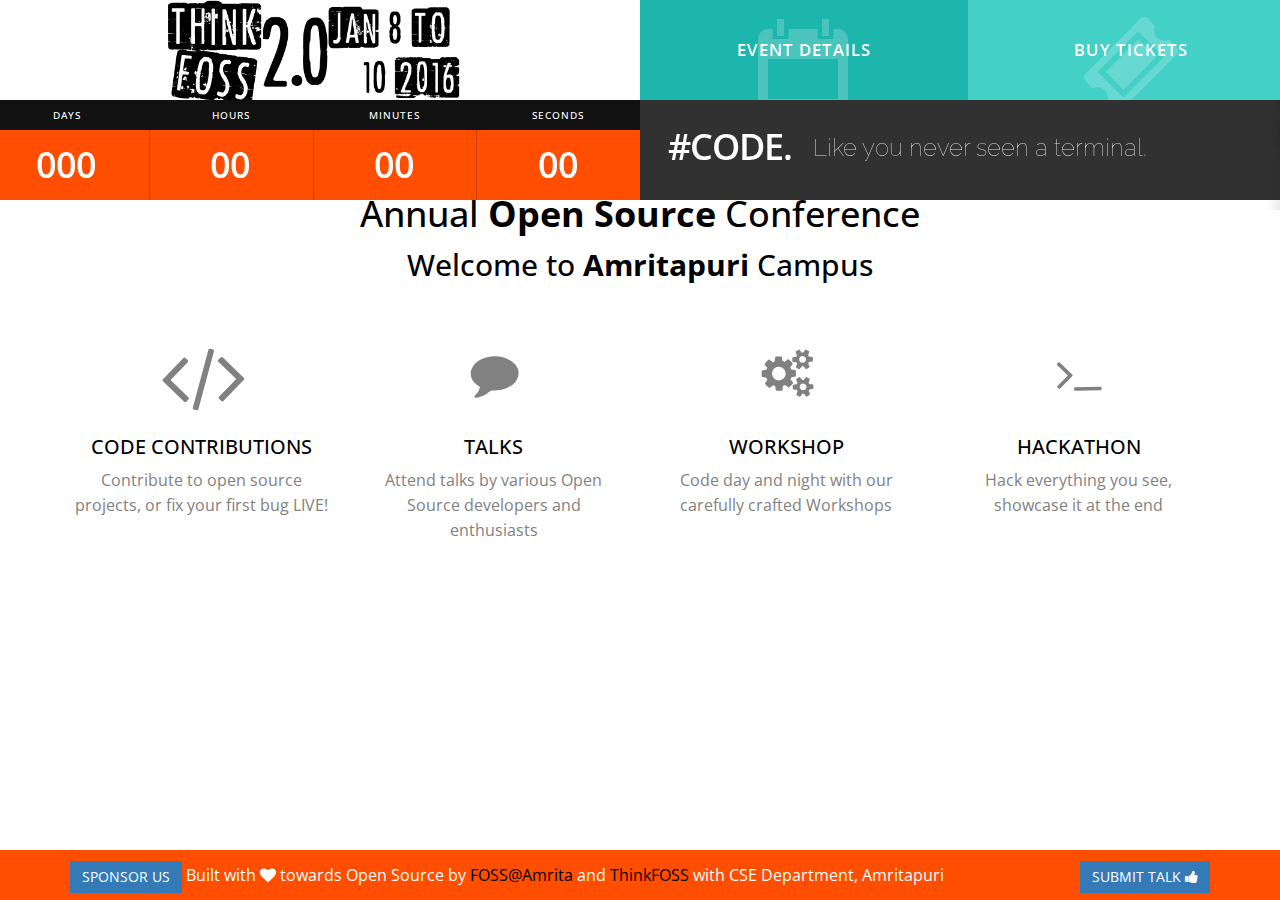
==== commit 72401a3d: "fix more issues with style" ====
--- a/index.html
+++ b/index.html
@@ -23,19 +23,17 @@
 	<script src="includes/js/bootstrap.min.js"></script>
 	<script src="dist/sweetalert.min.js"></script>
 	<link rel="stylesheet" type="text/css" href="dist/sweetalert.css">
-
-    <link rel="stylesheet" href="includes/font-awesome-4.4.0/css/font-awesome.min.css">
+    <link rel="stylesheet" href="includes/font-awesome-4.4.0/css/font-awesome.min.css" type="text/css">
+	<!-- Main Stylesheet -->
+	<link rel="stylesheet" href="includes/css/main.css" type="text/css">
 
 	<!-- ## FULLSCREEN SLIDESHOW ## -->
 
 </head>
 
 <body>
-<link rel="stylesheet" href="includes/css/font-awesome.min.css">
-		<!-- bootstrap.min -->
-        <link rel="stylesheet" href="includes/css/bootstrap.min.css">
-		<!-- Main Stylesheet -->
-        <link rel="stylesheet" href="includes/css/main.css">
+
+
 
 <!-- ## HEADER ## -->
 <header id="qcHomeHeader">
@@ -215,16 +213,6 @@
 <script src="includes/js/init.js" type="text/javascript"></script>
 <script>
 
-document.querySelector().onclick = function(){
-	swal("", "" +
-			" " +
-			"" +
-			" " +
-			"" +
-			"\nMail us at : conf@thinkfoss.com")
-};
-
-
 </script>
 
 </body>
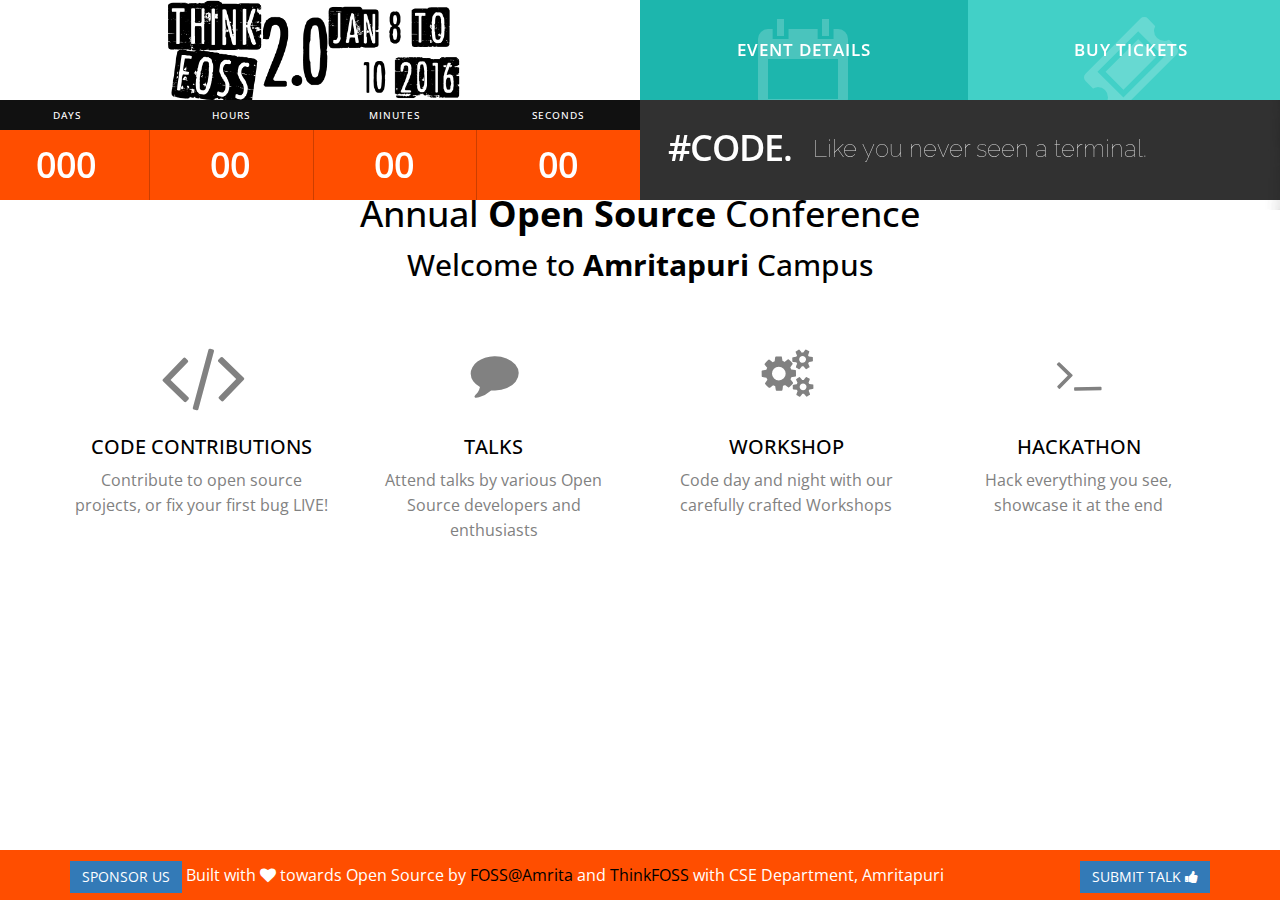
==== commit 96879225: "fix bugs in code" ====
--- a/index.html
+++ b/index.html
@@ -41,7 +41,7 @@
 
 		<!-- ## LOGO ## -->
 		<div id="qcLogo" class="col-6 col" style="text-align: center">
-			<a href="index.html"><img src="includes/img/logoheader.png" style="width : 300px; alt="/></a>
+			<a href="index.html"><img src="includes/img/logoheader.png" style="width : 300px;" alt='ThinkFOSS Conf 2.0'/></a>
 		</div>
 
 		<!-- ## SITE NAVIGATION ## -->
--- a/includes/css/style.css
+++ b/includes/css/style.css
@@ -1375,27 +1375,6 @@
 
 /* === 7.3 FITVIDS/VIDEO === */
 
-.qcFitVids {
-    position: relative;
-    margin: 20px 0;
-    background: #fff;
-    z-index: 1;
-}
-.qcFitVids:after {
-    content: "";
-    position: absolute;
-    top: 0;
-    width: 100%;
-    height: 100%;
-    background: rgba(255,255,255,0.1) url('../img/theme/qcVidPlay.png') center center no-repeat;
-    z-index: 9;
-    cursor: pointer;
-}
-.qcFitVids.hide:after {
-    display: none;
-}
-
-
 /* === 7.4 OWL CAROUSEL === */
 
 /* clearfix */
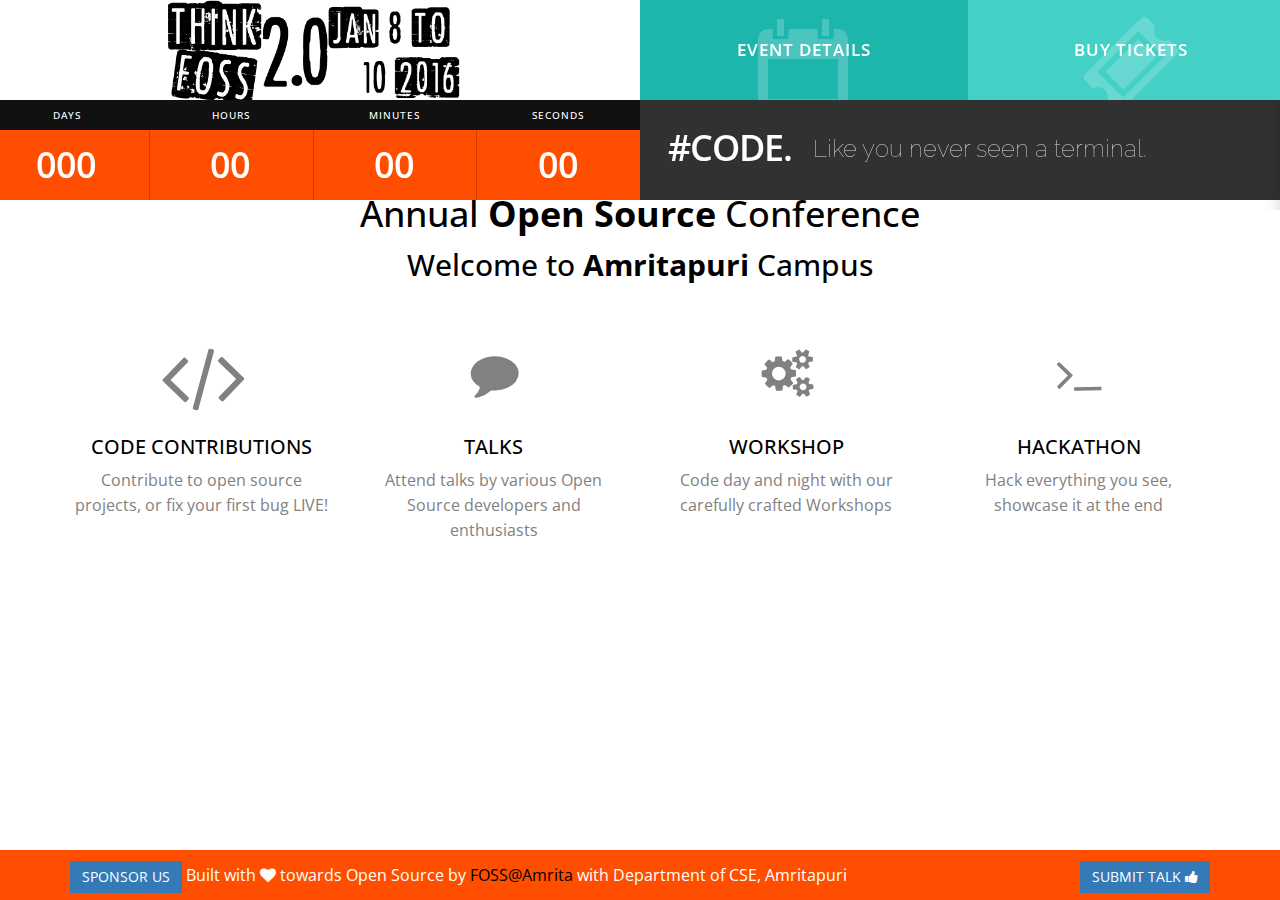
==== commit b2a00f62: "fix navbar bottom" ====
--- a/index.html
+++ b/index.html
@@ -54,7 +54,7 @@
 
 	</div>
 	<!-- Modal -->
-  
+
 
 	<div class="row">
 
@@ -168,11 +168,11 @@
 <div class="container" style="padding-top: 10px">
     <div class="pull-left fnav">
             <a style="color:white;" class="click"><button class="btn btn-primary"  data-toggle="modal" data-target="#myModal">Sponsor Us</button></a>
-		Built with <i class="fa fa-heart"></i> towards Open Source by <a href="http://foss.amrita.ac.in" style="color: black;" target="_blank">FOSS@Amrita</a> and <a href="http://www.thinkfoss.com" target="_blank" style="color: black">ThinkFOSS</a> with CSE Department, Amritapuri
+		Built with <i class="fa fa-heart"></i> towards Open Source by <a href="http://foss.amrita.ac.in" style="color: black;" target="_blank">FOSS@Amrita</a> with Department of CSE, Amritapuri
 	</div>
 
     <div class="pull-right fnav">
-          <a style="color:white" href = 'http://goo.gl/forms/7ye2Z8JQT2' target="_blank"><button class="btn btn-primary">Submit Talk <i class="fa fa-thumbs-up"></i></button></a>
+          <a style="color:white" href = 'https://confthinkfoss.talkfunnel.com/thinkfossconference/new' target="_blank"><button class="btn btn-primary">Submit Talk <i class="fa fa-thumbs-up"></i></button></a>
     </div>
 </div>
 </nav>
@@ -200,7 +200,7 @@
 		</div>
 	</div>
 </div>
-        
+
 
 
 
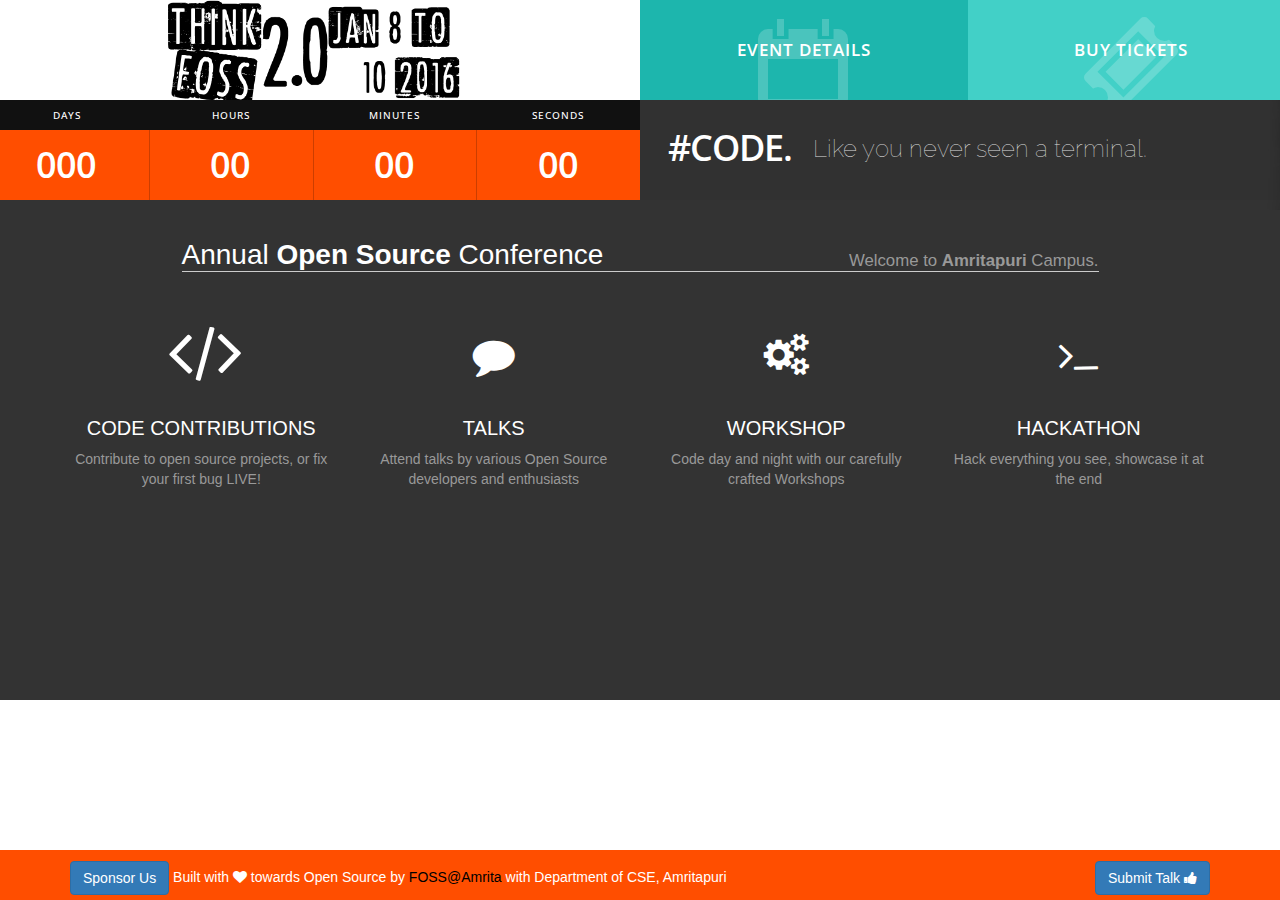
==== commit 9473c0a1: "Added new layout" ====
--- a/index.html
+++ b/index.html
@@ -25,7 +25,7 @@
 	<link rel="stylesheet" type="text/css" href="dist/sweetalert.css">
     <link rel="stylesheet" href="includes/font-awesome-4.4.0/css/font-awesome.min.css" type="text/css">
 	<!-- Main Stylesheet -->
-	<link rel="stylesheet" href="includes/css/main.css" type="text/css">
+
 
 	<!-- ## FULLSCREEN SLIDESHOW ## -->
 
@@ -105,53 +105,58 @@
 		</div>
 	</div>
 </header>
-
-<div class="row" style="padding-top: 15%;">
-    <div class="page-title-text" style="line-height: 2px; text-align: center;">
-    <h1 style=" line-height: 4px">Annual <strong>Open Source</strong> Conference</h1><br>
-    <h2>Welcome to <strong>Amritapuri</strong> Campus</h2>
+<div class="banner " id="home">
+		<div class="banner_bg" data-stellar-background-ratio="0.2" style="background-image: url(http://themes.wplook.com/conference/wp-content/uploads/sites/9/2014/10/header_bg.jpg); background-position: 50% 50%;"></div></div>
+
+<div class="row overlay" style="height:500px">
+    <div class="page-title-text" ">
+
+    <h1 class="title flex-title">
+  <span class="title-main white">Annual <strong>Open Source</strong> Conference</span>
+  <span class="title-note">Welcome to <strong>Amritapuri</strong> Campus.</span>
+    </h1>
         <!-- Goals section -->
         <section id="service">
-            <div class="container" style="padding-top: 40px">
+            <div class="container content">
                 <div class="row">
                     <div class="col-md-3 col-lg-3 col-sm-6 col-xs-6 text-center wow animated bounceInLeft">
                         <div class="service-item wow animated wobble" data-wow-delay="0.9s">
                             <div class="service-icon">
-                                <i class="fa fa-code fa-5x"></i>
-                            </div>
-                            <h3>Code Contributions</h3>
-                            <p>Contribute to open source projects, or fix your first bug LIVE!</p>
+                                <i class="fa fa-code fa-5x white"></i>
+                            </div>
+                            <h3 class="white">Code Contributions</h3>
+                            <p class="note">Contribute to open source projects, or fix your first bug LIVE!</p>
                         </div>
                     </div>
 
                     <div class="col-md-3 col-lg-3 col-sm-6 col-xs-6 text-center wow animated zoomIn " data-wow-delay="0.6s">
                         <div class="service-item wow animated rubberBand" data-wow-delay="0.9s">
                             <div class="service-icon">
-                                <i class="fa fa-comment fa-3x"></i>
-                            </div>
-                            <h3>Talks</h3>
-                            <p>Attend talks by various Open Source developers and enthusiasts</p>
+                                <i class="fa fa-comment fa-3x white"></i>
+                            </div>
+                            <h3 class="white">Talks</h3>
+                            <p class="note">Attend talks by various Open Source developers and enthusiasts</p>
                         </div>
                     </div>
 
                     <div class="col-md-3 col-lg-3 col-sm-6 col-xs-6 text-center wow animated zoomIn" data-wow-delay="0.6s">
                         <div class="service-item wow animated rubberBand" data-wow-delay="0.9s">
                             <div class="service-icon">
-                                <i class="fa fa-cogs fa-3x"></i>
-                            </div>
-                            <h3>Workshop</h3>
-                            <p>Code day and night with our carefully crafted Workshops</p>
+                                <i class="fa fa-cogs fa-3x white"></i>
+                            </div>
+                            <h3 class="white">Workshop</h3>
+                            <p class="note">Code day and night with our carefully crafted Workshops</p>
                         </div>
                     </div>
 
                     <div class="col-md-3 col-lg-3 col-sm-6 col-xs-6 text-center wow animated bounceInRight wobble" >
                         <div class="service-item wow animated wobble" data-wow-delay="0.9s">
                             <div class="service-icon">
-                                <i class="fa fa-terminal fa-3x"></i>
-                            </div>
-
-                            <h3>Hackathon</h3>
-                            <p> Hack everything you see, showcase it at the end</p>
+                                <i class="fa fa-terminal fa-3x white"></i>
+                            </div>
+
+                            <h3 class="white">Hackathon</h3>
+                            <p class="note"> Hack everything you see, showcase it at the end</p>
                         </div>
                     </div>
 
@@ -161,14 +166,15 @@
 
     </div>
 
+</div>
 </div>
 
 <!-- ## HEADER END ## -->
 <nav class="navbar navbar-fixed-bottom" style="background-color: #ff4e00; color: white">
 <div class="container" style="padding-top: 10px">
     <div class="pull-left fnav">
-            <a style="color:white;" class="click"><button class="btn btn-primary"  data-toggle="modal" data-target="#myModal">Sponsor Us</button></a>
-		Built with <i class="fa fa-heart"></i> towards Open Source by <a href="http://foss.amrita.ac.in" style="color: black;" target="_blank">FOSS@Amrita</a> with Department of CSE, Amritapuri
+            <a style="color:white;" class="click"><button class="btn btn-primary"  data-toggle="modal" data-target="#myModal">Sponsor Us</button></a><span id="textFooter">
+		Built with <i class="fa fa-heart"></i> towards Open Source by <a href="http://foss.amrita.ac.in" style="color: black;" target="_blank">FOSS@Amrita</a> with Department of CSE, Amritapuri</span>
 	</div>
 
     <div class="pull-right fnav">
--- a/includes/css/style.css
+++ b/includes/css/style.css
@@ -376,7 +376,7 @@
 /* === 4.1 HEADER === */
 
 #qcHomeHeader, #qcHeader {
-    position: fixed;
+    position: static;
     top: 0;
     left: 0;
     width: 100%;
@@ -2243,4 +2243,72 @@
 .service-item h3 {
     font-size: 20px;
     text-transform: uppercase;
-}+}
+
+
+/* === 9 Text Tile === */
+
+.title {
+  border-bottom: 1px solid #ccc;
+  max-width: 70%;
+  margin: 40px auto;
+  font-size:2em;
+}
+
+.title-note {
+  font-size: 60%;
+  color: #999;
+}
+
+.note {
+  color: #999;
+}
+
+
+.flex-title {
+  display: -webkit-box;
+  display: -webkit-flex;
+  display: -ms-flexbox;
+  display: flex;
+  -webkit-box-align: end;
+  -webkit-align-items: flex-end;
+      -ms-flex-align: end;
+          align-items: flex-end;
+  -webkit-flex-wrap: wrap;
+      -ms-flex-wrap: wrap;
+          flex-wrap: wrap;
+}
+.flex-title > span {
+  white-space: nowrap;
+}
+.flex-title .title-main {
+  -webkit-box-flex: 1;
+  -webkit-flex-grow: 1;
+      -ms-flex-positive: 1;
+          flex-grow: 1;
+}
+
+.banner .banner_bg {
+    background-repeat: no-repeat;
+    background-position: center center;
+    background-attachment: fixed;
+    background-size: cover;
+    content: "";
+    display: block;
+    position: absolute;
+    top: 0;
+    left: 0;
+    width: 100%;
+    height: 100%;
+    z-index: -5;
+}
+
+
+
+.white {
+    color:white;
+}
+
+.overlay {
+    background-color: rgba(0,0,0,0.8);
+}
